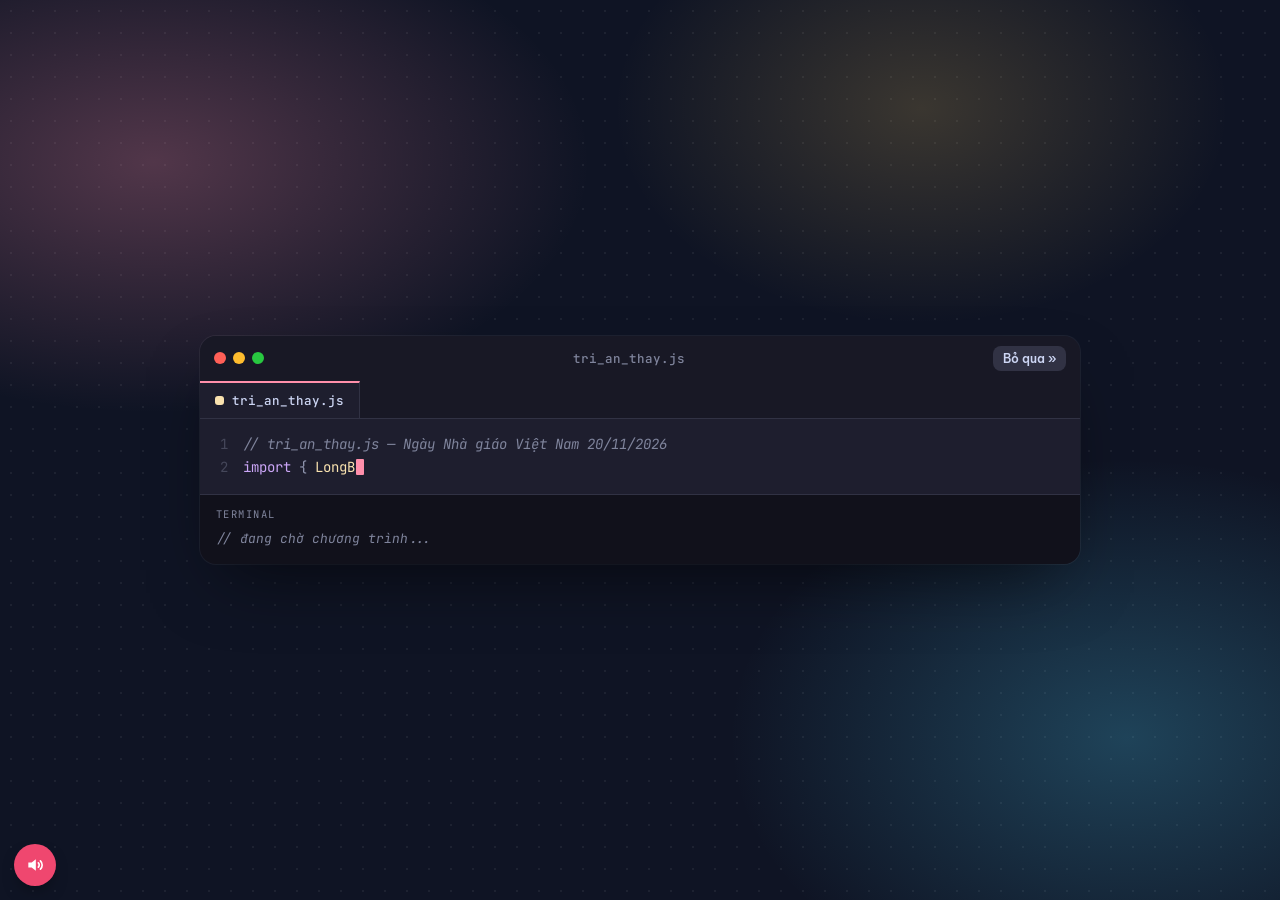
==== index.html @ 9e4a456c "Thêm bảng tổng hợp lời chúc và phần ekip thực hiện; gộp ảnh Đàn con thơ vào Flashmob Co-Authored-By:" ====
<!doctype html>
<html lang="vi">
<head>
  <meta charset="utf-8">
  <meta name="viewport" content="width=device-width, initial-scale=1">
  <title>Thiệp 20/11 · Kính tặng Thầy</title>
  <meta name="description" content="Tấm thiệp bằng code tri ân Thầy nhân Ngày Nhà giáo Việt Nam 20/11.">
  <meta name="theme-color" content="#1d3557">
  <link rel="preconnect" href="https://fonts.googleapis.com">
  <link rel="preconnect" href="https://fonts.gstatic.com" crossorigin>
  <link href="https://fonts.googleapis.com/css2?family=Be+Vietnam+Pro:wght@400;500;600;700;800&family=Dancing+Script:wght@600;700&family=JetBrains+Mono:wght@400;500;700&family=Lora:ital,wght@0,400;0,500;1,400&family=Patrick+Hand&family=Playfair+Display:wght@600;700;800&display=swap" rel="stylesheet">
  <link rel="stylesheet" href="assets/style.css?v=20261118l">
</head>
<body class="page-main intro-on">

  <!-- Khung cảnh trường học (vẽ bằng SVG trong assets/common.js) -->
  <div id="scene" class="scene" aria-hidden="true"></div>

  <!-- ================= MÀN 1: NHỮNG DÒNG CODE ================= -->
  <section id="intro" class="intro" aria-label="Màn mở đầu">
    <div class="editor intro-editor">
      <div class="ed-bar">
        <span class="dots"><i></i><i></i><i></i></span>
        <span class="ed-title" id="edTitle">tri_an_thay.js</span>
        <button class="ed-skip" id="skipBtn" type="button">Bỏ qua »</button>
      </div>
      <div class="ed-tabs"><span class="ed-tab active"><b class="lang-dot" data-lang="js"></b><span id="edTab">tri_an_thay.js</span></span></div>
      <div class="ed-body" id="edBody"><div class="code" id="introCode"></div></div>
      <div class="ed-term">
        <div class="term-head">TERMINAL</div>
        <div id="termOut"></div>
      </div>
    </div>
    <div class="intro-cta" id="introCta" hidden>
      <button class="run-btn" id="runBtn" type="button"><span class="play" aria-hidden="true"></span><span id="runText">moThiep()</span></button>
      <p class="hint" id="introHint"></p>
    </div>
  </section>

  <!-- ================= LỚP GAME (khi bật trong config) ================= -->
  <div id="gameLayer" class="game-layer" hidden>
    <iframe id="gameFrame" title="Game" allow="autoplay; fullscreen"></iframe>
    <button class="game-close" id="gameClose" type="button" aria-label="Đóng game">×</button>
  </div>

  <!-- ================= MÀN 2: THIỆP ================= -->
  <main id="cardStage" class="stage" hidden>
    <header class="topbar">
      <span class="brand">&lt;20.11 /&gt;</span>
      <div class="tb-actions">
        <button class="chip-btn" id="replayBtn" type="button">↺ Xem lại code</button>
        <a class="chip-btn pink" id="writeLink" href="wish.html">✎ Viết thiệp</a>
      </div>
    </header>

    <!-- Bìa thiệp -->
    <div class="book" id="book">
      <div class="paper"></div>
      <div class="cover" id="cover" role="button" tabindex="0" aria-label="Mở thiệp">
        <div class="cv-art" id="cvArt"></div>
        <div class="cv-text">
          <div class="cv-kicker" id="cvKicker" data-edit="cover.kicker"></div>
          <div class="cv-date" id="cvDate" data-edit="cover.bigDate"></div>
          <div class="cv-to" id="cvTo" data-edit="cover.to"></div>
          <div class="cv-name" id="cvName"></div>
          <div class="cv-divider"><i></i><svg viewBox="0 0 24 24" width="18" height="18"><path d="M12 21s-7-4.6-9.3-9C1 8.3 3.3 4.5 7 4.5c2 0 3.6 1.1 5 3 1.4-1.9 3-3 5-3 3.7 0 6 3.8 4.3 7.5C19 16.4 12 21 12 21z" fill="#FF8FAB"/></svg><i></i></div>
          <div class="cv-sub" id="cvSub" data-edit="teacher.subject"></div>
          <button class="open-btn" id="openBtn" type="button"></button>
        </div>
        <span class="cv-tag" id="cvTag" data-edit="cover.tagline"></span>
        <span class="cv-stk s1" id="cvStk1"></span>
        <span class="cv-stk s2" id="cvStk2"></span>
      </div>
    </div>

    <!-- Bên trong thiệp -->
    <article class="inside" id="inside" hidden>
      <span class="in-stk a" id="inStk1"></span>
      <span class="in-stk b" id="inStk2"></span>
      <div class="inside-head">
        <span class="ribbon" id="ribbon" data-edit="card.ribbon"></span>
        <h1 class="inside-title" id="inTitle"></h1>
        <p class="inside-sub" id="inSub" data-edit="card.subtitle"></p>
      </div>

      <div class="inside-grid">
        <div class="letter">
          <span class="tape"></span>
          <p class="greet" id="greet" data-edit="card.greeting"></p>
          <div id="letterBody"></div>
          <p class="closing" id="closing" data-edit="card.closing"></p>
          <p class="sign" id="sign"></p>
        </div>

        <div class="side">
          <div class="editor card-editor">
            <div class="ed-bar">
              <span class="dots"><i></i><i></i><i></i></span>
              <span class="ed-title">loi_chuc_gui_thay/</span>
            </div>
            <div class="ed-tabs" id="wishTabs" role="tablist"></div>
            <div class="ed-body"><div class="code" id="wishCode"></div></div>
            <div class="ed-run">
              <span class="ed-hint">Bấm Run để chạy lời chúc</span>
              <button class="mini-run" id="runWish" type="button">▶ Run</button>
            </div>
            <div class="ed-out" id="wishOut"><span class="t-com">// output sẽ hiện ở đây</span></div>
          </div>

          <div class="status" id="status">
            <div class="status-head"><span class="t-self">thay</span>.<span class="t-fn">status</span>()</div>
            <div id="statusList"></div>
          </div>
        </div>
      </div>

      <!-- Album ảnh kỷ niệm -->
      <section class="album" id="album" hidden>
        <h2 class="album-title" id="albumTitle" data-edit="images.albumTitle"></h2>
        <div class="album-grid" id="albumGrid"></div>
      </section>

      <div class="qr-strip" id="qrStrip">
        <div class="qr-box" id="qrMain"></div>
        <div class="qr-text">
          <h3 id="qrTitle" data-edit="qr.title"></h3>
          <p id="qrCaption" data-edit="qr.caption"></p>
          <a class="btn" id="qrLink" href="wish.html"></a>
          <p class="qr-note" id="qrNote" hidden></p>
        </div>
      </div>
    </article>

    <!-- Bức tường lời chúc -->
    <section class="wall" id="wall" hidden>
      <div class="wall-head">
        <h2 id="wallTitle" data-edit="wishes.wallTitle"></h2>
        <p id="wallSub" data-edit="wishes.wallSubtitle"></p>
        <a class="wall-link" href="tong-hop.html">Xem bảng tổng hợp lời chúc →</a>
      </div>
      <div class="notes" id="notes"></div>
      <p class="wall-empty" id="wallEmpty" hidden>Chưa có lời chúc nào. Lời chúc mọi người gửi từ trang “Viết thiệp” sẽ hiện ở đây.</p>
    </section>

    <!-- Ekip thực hiện -->
    <section class="credits" id="credits" hidden>
      <div class="cr-bar"><span class="dots"><i></i><i></i><i></i></span><span>credits.js</span></div>
      <div class="cr-body">
        <p class="cr-kicker">// những người đứng sau tấm thiệp</p>
        <h2 class="cr-title" id="crTitle" data-edit="credits.title"></h2>
        <div class="cr-list" id="crList"></div>
        <p class="cr-note"><span class="cr-heart" aria-hidden="true">♥</span><span id="crNote" data-edit="credits.note"></span></p>
        <p class="cr-code"><span class="t-kw">export default</span> <span class="t-kw">new</span> <span class="t-cls">TapThe</span>(<span class="t-str">"10A7"</span>); <span class="t-com">// with love</span></p>
      </div>
    </section>

    <footer class="foot" id="foot"></footer>
  </main>

  <!-- Nhạc nền: trình phát được ẩn, chỉ còn nút loa nhỏ -->
  <div class="yt-dock" id="ytDock">
    <div class="yt-ask-head"><span>♪ Chạm video để nghe nhạc</span><button type="button" id="ytAskClose" aria-label="Đóng">×</button></div>
    <div id="ytWrap"><div id="ytBox"></div></div>
  </div>
  <button class="sound-btn" id="soundBtn" type="button" hidden aria-label="Tắt nhạc">
    <svg viewBox="0 0 24 24" width="20" height="20" aria-hidden="true"><path d="M4 9v6h4l5 4V5L8 9H4z" fill="currentColor"/><g class="sb-on" stroke="currentColor" stroke-width="2" fill="none" stroke-linecap="round"><path d="M16 9.5a3.5 3.5 0 0 1 0 5"/><path d="M18.5 7a7 7 0 0 1 0 10"/></g><g class="sb-off" stroke="currentColor" stroke-width="2" stroke-linecap="round"><path d="M16.5 9.5l5 5M21.5 9.5l-5 5"/></g></svg>
  </button>

  <!-- Xem ảnh lớn -->
  <div class="lightbox" id="lightbox" hidden>
    <button class="lb-nav" id="lbPrev" type="button" aria-label="Ảnh trước">‹</button>
    <img id="lightImg" alt=""><p id="lightCap"></p>
    <button class="lb-nav" id="lbNext" type="button" aria-label="Ảnh sau">›</button>
  </div>

  <script src="config.js?v=20261118l"></script>
  <script src="assets/vendor/qrcode.min.js?v=20261118l"></script>
  <script src="assets/common.js?v=20261118l"></script>
  <script src="assets/main.js?v=20261118l"></script>
</body>
</html>
---- assets/style.css ----
/* ==========================================================================
   style.css — giao diện thiệp 20/11
   ========================================================================== */
:root {
  --navy: #1d3557; --navy-2: #14284a; --gold: #e9c46a; --gold-2: #f6dc9b;
  --paper: #fffdf7; --ink: #2b2d42; --ink-2: #5c5f77;
  --pink: #ff8fab; --rose: #ef476f; --yellow: #ffd166; --mint: #06d6a0; --sky: #4cc9f0; --lav: #9b7bff;
  --ed-bg: #1e1e2e; --ed-bg-2: #181825; --ed-line: #313244; --ed-fg: #cdd6f4; --ed-dim: #7f849c;
  --radius: 24px;
  --shadow: 0 24px 60px -22px rgba(29, 53, 87, .5), 0 8px 18px -10px rgba(29, 53, 87, .25);
  --f-body: "Be Vietnam Pro", system-ui, sans-serif;
  --f-serif: "Playfair Display", Georgia, serif;
  --f-script: "Dancing Script", cursive;
  --f-letter: "Lora", Georgia, serif;
  --f-mono: "JetBrains Mono", ui-monospace, Consolas, monospace;
  --f-hand: "Patrick Hand", "Be Vietnam Pro", sans-serif;
}
* { box-sizing: border-box; }
html, body { margin: 0; }
body {
  font-family: var(--f-body); color: var(--ink); min-height: 100vh; overflow-x: hidden;
  background: linear-gradient(180deg, #9ed8ff 0%, #cdeeff 42%, #fff1e0 100%) fixed;
  background-color: #cdeeff;
  -webkit-font-smoothing: antialiased;
}
body.intro-on { overflow: hidden; }
[hidden] { display: none !important; }
button { font-family: inherit; }
a { color: inherit; }

/* ---------------- KHUNG CẢNH TRƯỜNG HỌC ---------------- */
.scene { position: fixed; inset: 0; z-index: 0; pointer-events: none; overflow: hidden; }
.scene svg { display: block; width: 100%; height: auto; }
.sun { position: absolute; top: 5vh; right: 6vw; width: clamp(78px, 10vw, 130px); animation: bob 6s ease-in-out infinite; }
.sun .rays { transform-origin: 70px 70px; animation: spin 40s linear infinite; }
.cloud { position: absolute; left: 0; width: var(--w, 180px); animation: drift var(--d, 90s) linear infinite; animation-delay: var(--delay, 0s); opacity: .96; }
.hills { position: absolute; bottom: 0; left: 0; width: 100% !important; height: 30vh !important; }
.school { position: absolute; bottom: 10.5vh; left: 50%; width: min(560px, 82vw); transform: translateX(-50%); }
.school .flag { transform-origin: 301px 25px; animation: wave 2.6s ease-in-out infinite; }
.tree { position: absolute; width: clamp(70px, 9vw, 124px); }
.tree.t1 { left: 3vw; bottom: 9vh; } .tree.t2 { left: 12vw; bottom: 12vh; width: clamp(56px, 7vw, 96px); }
.tree.t3 { right: 3vw; bottom: 9vh; } .tree.t4 { right: 12vw; bottom: 12.5vh; width: clamp(56px, 7vw, 96px); }
.flw { position: absolute; bottom: 1.5vh; transform-origin: 50% 100%; animation: sway 4s ease-in-out infinite; animation-delay: var(--dl, 0s); }
.stk { position: absolute; width: var(--s, 64px); animation: float var(--d, 7s) ease-in-out infinite; filter: drop-shadow(0 8px 10px rgba(29, 53, 87, .15)); }

@keyframes spin { to { transform: rotate(360deg); } }
@keyframes bob { 50% { transform: translateY(-8px); } }
@keyframes drift { from { transform: translateX(-30vw); } to { transform: translateX(115vw); } }
@keyframes wave { 50% { transform: skewY(-7deg) scaleX(.93); } }
@keyframes sway { 50% { transform: rotate(6deg); } }
@keyframes float { 0%, 100% { transform: translateY(0) rotate(var(--r, 0deg)); } 50% { transform: translateY(-14px) rotate(calc(var(--r, 0deg) + 6deg)); } }
@keyframes blink { 50% { opacity: 0; } }
@keyframes pop { from { opacity: 0; transform: translateY(14px) scale(.9); } }
@keyframes rise { from { opacity: 0; transform: translateY(40px) scale(.98); } }
@keyframes pulse { 0% { box-shadow: 0 0 0 0 rgba(166, 227, 161, .55); } 70% { box-shadow: 0 0 0 22px rgba(166, 227, 161, 0); } 100% { box-shadow: 0 0 0 0 rgba(166, 227, 161, 0); } }
@keyframes shine { to { background-position: 40px 0; } }

/* ---------------- CỬA SỔ CODE (dùng chung) ---------------- */
.editor { background: var(--ed-bg); border-radius: 16px; overflow: hidden; display: flex; flex-direction: column; box-shadow: 0 30px 70px -24px rgba(0, 0, 0, .6), 0 0 0 1px rgba(255, 255, 255, .06); }
.ed-bar { display: flex; align-items: center; gap: 12px; padding: 10px 14px; background: var(--ed-bg-2); color: var(--ed-dim); font: 500 12.5px var(--f-mono); }
.dots { display: flex; gap: 7px; flex: 0 0 auto; }
.dots i { width: 12px; height: 12px; border-radius: 50%; background: #ff5f57; }
.dots i:nth-child(2) { background: #febc2e; } .dots i:nth-child(3) { background: #28c840; }
.ed-title { flex: 1; text-align: center; white-space: nowrap; overflow: hidden; text-overflow: ellipsis; }
.ed-skip { background: #313244; color: var(--ed-fg); border: 0; border-radius: 8px; padding: 5px 10px; font: 600 12px var(--f-body); cursor: pointer; }
.ed-skip:hover { background: #45475a; }
.ed-tabs { display: flex; background: var(--ed-bg-2); border-bottom: 1px solid var(--ed-line); overflow-x: auto; scrollbar-width: none; }
.ed-tabs::-webkit-scrollbar { display: none; }
.ed-tab { display: inline-flex; align-items: center; gap: 8px; padding: 9px 15px; font: 500 12.5px var(--f-mono); color: var(--ed-dim); background: transparent; border: 0; border-right: 1px solid var(--ed-line); border-top: 2px solid transparent; white-space: nowrap; cursor: pointer; }
.ed-tab:hover { color: var(--ed-fg); }
.ed-tab.active { background: var(--ed-bg); color: var(--ed-fg); border-top-color: var(--pink); }
.lang-dot { width: 9px; height: 9px; border-radius: 3px; background: #f9e2af; flex: 0 0 auto; }
.lang-dot[data-lang="py"] { background: #89b4fa; } .lang-dot[data-lang="html"] { background: #fab387; }
.lang-dot[data-lang="sql"] { background: #94e2d5; } .lang-dot[data-lang="bash"] { background: #a6e3a1; }
.lang-dot[data-lang="cpp"] { background: #cba6f7; }
.ed-body { flex: 1; overflow: auto; padding: 14px 0; min-height: 0; }
.code { font: 400 14px/1.7 var(--f-mono); color: var(--ed-fg); }
.ln { display: flex; }
.ln .no { flex: 0 0 3.1em; text-align: right; padding-right: 1.1em; color: #45475a; user-select: none; }
.ln .lc { flex: 1; min-width: 0; white-space: pre-wrap; overflow-wrap: anywhere; padding-right: 16px; min-height: 1.7em; }
.caret { display: inline-block; width: .55em; height: 1.15em; background: var(--pink); vertical-align: -.2em; margin-left: 1px; border-radius: 1px; animation: blink 1s steps(1) infinite; }
.t-kw { color: #cba6f7; } .t-str { color: #a6e3a1; } .t-com { color: var(--ed-dim); font-style: italic; }
.t-num { color: #fab387; } .t-fn { color: #89b4fa; } .t-cls { color: #f9e2af; } .t-prop { color: #94e2d5; }
.t-tag { color: #f38ba8; } .t-attr { color: #f9e2af; } .t-op { color: #89dceb; } .t-pun { color: #9399b2; }
.t-self { color: #f38ba8; font-style: italic; } .t-prompt { color: #a6e3a1; font-weight: 700; }
.t-ok { color: #a6e3a1; font-weight: 700; } .t-dim { color: var(--ed-dim); }

/* ---------------- MÀN 1: INTRO ---------------- */
.intro {
  position: fixed; inset: 0; z-index: 50; display: flex; flex-direction: column; align-items: center; justify-content: center;
  gap: 22px; padding: 24px 16px;
  background:
    radial-gradient(55% 45% at 12% 18%, rgba(255, 143, 171, .28), transparent 62%),
    radial-gradient(50% 50% at 88% 82%, rgba(76, 201, 240, .26), transparent 62%),
    radial-gradient(40% 40% at 72% 12%, rgba(255, 209, 102, .18), transparent 60%),
    radial-gradient(rgba(255, 255, 255, .06) 1px, transparent 1.4px) 0 0 / 22px 22px,
    #0f1424;
  transition: opacity .75s ease, transform .75s ease;
}
.intro.leave { opacity: 0; transform: scale(1.05); pointer-events: none; }
.intro-editor { width: min(880px, 100%); max-height: calc(100vh - 170px); max-height: calc(100dvh - 170px); }
.ed-term { border-top: 1px solid var(--ed-line); background: #11111b; padding: 10px 16px 14px; font: 13px/1.75 var(--f-mono); color: #bac2de; flex: 0 0 auto; max-height: 34%; overflow: auto; }
.term-head { font-size: 10.5px; letter-spacing: .14em; color: var(--ed-dim); margin-bottom: 4px; }
.tl { overflow-wrap: anywhere; }
.tbar { display: inline-block; width: min(170px, 26vw); height: 9px; border-radius: 9px; background: #313244; vertical-align: middle; margin: 0 8px; overflow: hidden; }
.tbar i { display: block; height: 100%; width: 0; border-radius: inherit; background: linear-gradient(90deg, var(--pink), var(--yellow), var(--mint)); }
.tpct { color: var(--yellow); font-weight: 700; }
.intro-cta { text-align: center; animation: pop .5s cubic-bezier(.2, 1.4, .4, 1); }
.run-btn {
  display: inline-flex; align-items: center; gap: 14px; cursor: pointer; border: 0; border-radius: 999px;
  padding: 16px 32px 16px 22px; font: 700 clamp(16px, 2.4vw, 19px) var(--f-mono); color: #11111b;
  background: linear-gradient(135deg, #a6e3a1, #94e2d5); animation: pulse 1.9s infinite; transition: transform .15s;
}
.run-btn:hover { transform: translateY(-2px) scale(1.02); }
.run-btn:focus-visible { outline: 3px solid var(--yellow); outline-offset: 4px; }
.play { width: 30px; height: 30px; border-radius: 50%; background: #11111b; position: relative; flex: 0 0 auto; }
.play::after { content: ""; position: absolute; left: 11px; top: 8px; border-left: 11px solid #a6e3a1; border-top: 7px solid transparent; border-bottom: 7px solid transparent; }
.hint { color: #a6adc8; font-size: 14px; margin: 12px 0 0; }

/* ---------------- GAME ---------------- */
.game-layer { position: fixed; inset: 0; z-index: 80; background: #0f1424; }
.game-layer iframe { width: 100%; height: 100%; border: 0; display: block; }
.game-close { position: absolute; top: 12px; right: 12px; width: 40px; height: 40px; border-radius: 50%; border: 0; background: rgba(255, 255, 255, .9); font-size: 24px; cursor: pointer; }

/* ---------------- MÀN 2: SÂN KHẤU THIỆP ---------------- */
.stage { position: relative; z-index: 1; min-height: 100vh; padding: 18px 16px 90px; display: flex; flex-direction: column; align-items: center; gap: 30px; }
.topbar { width: min(1100px, 100%); display: flex; justify-content: space-between; align-items: center; gap: 10px; flex-wrap: wrap; }
.brand { font: 700 13px var(--f-mono); color: var(--navy); background: rgba(255, 255, 255, .8); padding: 9px 15px; border-radius: 999px; box-shadow: 0 6px 16px -10px rgba(29, 53, 87, .5); }
.tb-actions { display: flex; gap: 8px; flex-wrap: wrap; }
.chip-btn { display: inline-flex; align-items: center; gap: 6px; font: 600 13px var(--f-body); color: var(--navy); background: rgba(255, 255, 255, .88); border: 0; padding: 9px 15px; border-radius: 999px; cursor: pointer; text-decoration: none; box-shadow: 0 6px 16px -10px rgba(29, 53, 87, .5); transition: transform .15s; }
.chip-btn:hover { transform: translateY(-2px); }
.chip-btn.pink { background: var(--rose); color: #fff; }
.chip-btn.on { background: var(--mint); color: #fff; }

/* Bìa thiệp */
.book {
  position: relative; width: min(800px, 100%); height: clamp(470px, 66vh, 560px); margin-top: 1vh;
  perspective: 2400px; opacity: 0; transform: translateY(30px) scale(.96);
  transition: opacity .8s ease, transform .9s cubic-bezier(.2, 1.25, .4, 1);
}
.book.show { opacity: 1; transform: none; }
.paper {
  position: absolute; inset: 0; border-radius: var(--radius); box-shadow: var(--shadow);
  background: repeating-linear-gradient(transparent 0 31px, #dbe9f7 31px 32px), var(--paper);
}
.cover {
  position: absolute; inset: 0; border-radius: var(--radius); cursor: pointer; color: #fff;
  display: grid; grid-template-columns: .95fr 1.15fr; align-items: center; gap: 10px; padding: 34px 40px;
  transform-origin: left center; backface-visibility: hidden; -webkit-backface-visibility: hidden;
  transition: transform 1.25s cubic-bezier(.62, .04, .3, 1);
  background:
    radial-gradient(rgba(255, 255, 255, .07) 1px, transparent 1.5px) 0 0 / 18px 18px,
    radial-gradient(110% 80% at 85% 0%, #2f5a92 0%, transparent 55%),
    radial-gradient(80% 70% at 0% 100%, #2b2f6b 0%, transparent 60%),
    var(--navy);
  box-shadow: var(--shadow), inset 0 0 0 1px rgba(255, 255, 255, .06);
}
.cover::before, .cover::after { content: ""; position: absolute; pointer-events: none; border-radius: 16px; }
.cover::before { inset: 14px; border: 2px solid rgba(233, 196, 106, .85); }
.cover::after { inset: 21px; border: 1px solid rgba(233, 196, 106, .38); border-radius: 12px; }
.book.opening .cover { transform: rotateY(-178deg); }
.cover:focus-visible { outline: 3px solid var(--yellow); outline-offset: 4px; }
.cv-art { display: grid; place-items: center; position: relative; z-index: 1; }
.cv-art svg { width: 100%; max-width: 270px; height: auto; filter: drop-shadow(0 16px 22px rgba(0, 0, 0, .3)); animation: bob 5s ease-in-out infinite; }
.cv-text { text-align: center; position: relative; z-index: 1; }
.cv-kicker { font: 700 12px var(--f-body); letter-spacing: .26em; text-transform: uppercase; color: var(--gold-2); }
.cv-date {
  font: 800 clamp(70px, 11vw, 116px)/1 var(--f-serif); margin: 6px 0 2px; letter-spacing: -.02em;
  background: linear-gradient(180deg, #fff6d5 0%, #f2cf75 50%, #c9973a 100%); -webkit-background-clip: text; background-clip: text; color: transparent;
  filter: drop-shadow(0 4px 10px rgba(0, 0, 0, .25));
}
.cv-to { font: 700 clamp(26px, 3.4vw, 34px) var(--f-script); color: var(--pink); }
.cv-name { font: 700 clamp(24px, 3vw, 31px)/1.2 var(--f-serif); color: #fff; margin-top: 2px; white-space: nowrap; }
.cv-name span { color: var(--gold-2); }
.cv-divider { display: flex; align-items: center; justify-content: center; gap: 10px; margin: 14px 0 8px; }
.cv-divider i { width: 56px; height: 1.5px; background: linear-gradient(90deg, transparent, var(--gold)); }
.cv-divider i:last-child { transform: scaleX(-1); }
.cv-sub { font: 500 14px var(--f-body); color: #c9d6ea; letter-spacing: .04em; }
.open-btn {
  margin-top: 20px; border: 0; cursor: pointer; padding: 13px 28px; border-radius: 999px;
  font: 700 15px var(--f-body); color: var(--navy);
  background: linear-gradient(135deg, #fff1c1, var(--gold)); box-shadow: 0 10px 24px -10px rgba(233, 196, 106, .9);
  transition: transform .15s;
}
.open-btn:hover { transform: translateY(-2px) scale(1.03); }
.cv-tag { position: absolute; left: 50%; bottom: 30px; transform: translateX(-50%); font: 500 11.5px var(--f-mono); color: rgba(246, 220, 155, .7); white-space: nowrap; z-index: 1; }
.cv-stk { position: absolute; z-index: 2; pointer-events: none; filter: drop-shadow(0 8px 10px rgba(0, 0, 0, .25)); }
.cv-stk.s1 { width: 70px; top: -26px; right: -18px; animation: float 6s ease-in-out infinite; --r: 12deg; }
.cv-stk.s2 { width: 34px; bottom: -40px; left: 26px; animation: float 7s ease-in-out infinite; --r: -30deg; }
.cv-stk svg, .in-stk svg { width: 100%; height: auto; display: block; }

/* Bên trong thiệp */
.inside {
  position: relative; width: min(1100px, 100%); background: var(--paper); border-radius: 30px; box-shadow: var(--shadow);
  padding: clamp(22px, 4vw, 46px); scroll-margin-top: 16px;
}
.inside::before { content: ""; position: absolute; inset: 10px; border: 2px dashed #ffd6e0; border-radius: 22px; pointer-events: none; }
.inside.rise { animation: rise .9s cubic-bezier(.2, 1, .3, 1); }
.in-stk { position: absolute; z-index: 2; pointer-events: none; filter: drop-shadow(0 8px 10px rgba(29, 53, 87, .2)); }
.in-stk.a { width: 64px; top: -28px; left: -14px; animation: float 6s ease-in-out infinite; --r: -12deg; }
.in-stk.b { width: 96px; top: -36px; right: -12px; animation: float 8s ease-in-out infinite; --r: 6deg; }
.inside-head { text-align: center; margin-bottom: 28px; position: relative; }
.ribbon { display: inline-block; background: var(--rose); color: #fff; font: 700 12px var(--f-body); letter-spacing: .18em; text-transform: uppercase; padding: 8px 18px; border-radius: 999px; box-shadow: 0 8px 16px -8px rgba(239, 71, 111, .8); }
.inside-title { font: 700 clamp(28px, 4.4vw, 46px)/1.18 var(--f-serif); color: var(--navy); margin: 16px 0 6px; }
.inside-title .script { font-family: var(--f-script); color: var(--rose); font-size: 1.12em; }
.inside-sub { margin: 0; color: var(--ink-2); font: 500 15px var(--f-body); }
.inside-grid { display: grid; grid-template-columns: minmax(0, 1.2fr) minmax(0, 1fr); gap: 30px; align-items: start; position: relative; }

.letter {
  position: relative; background: #fff; border-radius: 16px; padding: 30px 26px 26px 58px;
  background-image: repeating-linear-gradient(transparent 0 31px, #dbe9f7 31px 32px); background-position: 0 30px;
  box-shadow: 0 12px 30px -16px rgba(29, 53, 87, .35); font: 400 16.5px/32px var(--f-letter); color: #2f3450;
}
.letter::before { content: ""; position: absolute; left: 42px; top: 0; bottom: 0; width: 2px; background: #ffc2d1; }
.tape { position: absolute; top: -13px; left: 50%; width: 120px; height: 26px; background: rgba(255, 143, 171, .55); transform: translateX(-50%) rotate(-3deg); border-radius: 3px; }
.greet { font: 700 25px/32px var(--f-script); color: var(--navy); margin: 0 0 4px; }
.letter p { margin: 0; }
#letterBody p { text-indent: 1.6em; }
.closing { margin-top: 32px !important; text-align: right; font-style: italic; }
.sign { text-align: right; font: 700 30px/40px var(--f-script); color: var(--rose); }

.card-editor .ed-body { max-height: 380px; }
.card-editor .code { font-size: 13px; }
.ed-run { display: flex; justify-content: space-between; align-items: center; gap: 10px; padding: 8px 12px 8px 16px; background: var(--ed-bg-2); border-top: 1px solid var(--ed-line); }
.ed-hint { font: 500 12px var(--f-mono); color: var(--ed-dim); }
.mini-run { border: 0; cursor: pointer; padding: 7px 14px; border-radius: 8px; font: 700 12.5px var(--f-mono); color: #11111b; background: #a6e3a1; transition: transform .15s; }
.mini-run:hover { transform: translateY(-1px); }
.ed-out { background: #11111b; padding: 10px 16px 12px; font: 12.5px/1.7 var(--f-mono); color: #a6e3a1; min-height: 64px; }
.out-line { animation: pop .35s ease; }

.status { margin-top: 18px; background: #fff; border-radius: 16px; padding: 16px 18px; box-shadow: 0 12px 30px -16px rgba(29, 53, 87, .35); }
.status-head { font: 600 14px var(--f-mono); color: var(--ink-2); margin-bottom: 10px; }
.status-head .t-self { color: var(--rose); } .status-head .t-fn { color: #3b82f6; }
.st { display: grid; grid-template-columns: 112px 1fr 46px; gap: 10px; align-items: center; font-size: 14px; padding: 5px 0; }
.st-l { font-weight: 600; color: var(--navy); }
.st-bar { height: 12px; background: #eef2f7; border-radius: 99px; overflow: hidden; }
.st-bar i {
  display: block; height: 100%; width: 0; border-radius: inherit; background-color: var(--c);
  background-image: linear-gradient(45deg, rgba(255, 255, 255, .3) 25%, transparent 25% 50%, rgba(255, 255, 255, .3) 50% 75%, transparent 75%);
  background-size: 20px 20px; animation: shine 1s linear infinite; transition: width 1.6s cubic-bezier(.2, 1, .3, 1);
}
.status.go .st-bar i { width: var(--w); }
.st-v { font: 800 15px var(--f-mono); text-align: right; }

.qr-strip {
  margin-top: 32px; display: flex; gap: 26px; align-items: center; position: relative;
  background: linear-gradient(135deg, #fff0f5, #eef8ff); border: 2px dashed #ffc2d1; border-radius: 22px; padding: 22px;
}
.qr-box { flex: 0 0 auto; background: #fff; padding: 10px; border-radius: 16px; box-shadow: 0 10px 22px -12px rgba(29, 53, 87, .4); }
.qr-box img, .qr-box canvas { display: block; width: 168px; height: 168px; }
.qr-fallback { width: 168px; padding: 20px 8px; font-size: 12.5px; text-align: center; color: var(--ink-2); }
.qr-text h3 { margin: 0 0 6px; font: 700 24px var(--f-serif); color: var(--navy); }
.qr-text p { margin: 0 0 14px; color: var(--ink-2); line-height: 1.55; }
.qr-note { font-size: 12.5px; margin: 12px 0 0 !important; color: #a1531c !important; }

.btn {
  display: inline-flex; align-items: center; justify-content: center; gap: 8px; cursor: pointer; text-decoration: none;
  font: 700 15px var(--f-body); padding: 12px 22px; border-radius: 999px; border: 0; color: #fff; background: var(--rose);
  box-shadow: 0 10px 20px -10px rgba(239, 71, 111, .8); transition: transform .15s, box-shadow .15s;
}
.btn:hover { transform: translateY(-2px); }
.btn:disabled { opacity: .6; cursor: progress; transform: none; }
.btn.navy { background: var(--navy); box-shadow: 0 10px 20px -10px rgba(29, 53, 87, .8); }
.btn.ghost { background: #fff; color: var(--navy); box-shadow: inset 0 0 0 2px #d7e3f4; }
.btn.mint { background: #0bbf8f; box-shadow: 0 10px 20px -10px rgba(6, 214, 160, .9); }

/* Bức tường lời chúc */
.wall { width: min(1100px, 100%); background: rgba(255, 255, 255, .7); border-radius: 30px; padding: clamp(20px, 4vw, 38px); box-shadow: var(--shadow); backdrop-filter: blur(6px); }
.wall-head { text-align: center; margin-bottom: 22px; }
.wall-head h2 { margin: 0; font: 700 clamp(26px, 3.6vw, 36px) var(--f-serif); color: var(--navy); }
.wall-head p { margin: 6px 0 0; color: var(--ink-2); }
.notes { display: grid; grid-template-columns: repeat(auto-fit, minmax(230px, 300px)); justify-content: center; gap: 22px; }
.note { position: relative; margin: 0; background: var(--b); border-top: 7px solid var(--a); border-radius: 14px; padding: 22px 18px 16px; transform: rotate(var(--rot)); box-shadow: 0 12px 24px -14px rgba(29, 53, 87, .45); transition: transform .2s; }
.note:hover { transform: rotate(0) translateY(-3px); }
.note-pin { position: absolute; top: -14px; left: 50%; width: 18px; height: 18px; margin-left: -9px; border-radius: 50%; background: var(--a); box-shadow: inset -3px -3px 0 rgba(0, 0, 0, .15); }
.note blockquote { margin: 0 0 12px; font: 21px/1.4 var(--f-hand); color: var(--ink); overflow-wrap: anywhere; }
.note figcaption { font-size: 13.5px; color: var(--ink); display: flex; gap: 6px; align-items: center; flex-wrap: wrap; }
.note-lang { margin-left: auto; font: 600 11px var(--f-mono); background: #fff; color: var(--ink); padding: 3px 8px; border-radius: 6px; }

.foot { font: 500 13px var(--f-mono); color: var(--navy); background: rgba(255, 255, 255, .8); padding: 9px 16px; border-radius: 999px; text-align: center; }
.foot .t-com { color: #7f849c; font-style: normal; }

.confetti { position: fixed; inset: 0; width: 100vw; height: 100vh; pointer-events: none; z-index: 100; }
.toast {
  position: fixed; left: 50%; bottom: 24px; z-index: 120; transform: translate(-50%, 30px); opacity: 0; pointer-events: none;
  background: var(--navy); color: #fff; padding: 12px 20px; border-radius: 14px; font-weight: 600; font-size: 14.5px;
  box-shadow: 0 16px 30px -12px rgba(0, 0, 0, .5); transition: .3s; max-width: calc(100vw - 32px); text-align: center;
}
.toast.show { opacity: 1; transform: translate(-50%, 0); }

/* ---------------- TRANG THIỆP SÁNG TẠO ---------------- */
.wish-wrap { position: relative; z-index: 1; width: min(1160px, 100%); margin: 0 auto; padding: 20px 16px 90px; }
.wish-top { display: flex; justify-content: space-between; align-items: center; gap: 10px; flex-wrap: wrap; margin-bottom: 8px; }
.wish-head { text-align: center; margin: 14px auto 28px; max-width: 720px; }
.wish-head h1 { font: 700 clamp(30px, 4.6vw, 48px)/1.15 var(--f-serif); color: var(--navy); margin: 14px 0 10px; }
.wish-head h1 .script { display: block; font-family: var(--f-script); color: var(--rose); font-size: 1.1em; }
.wish-head p { margin: 0 auto; color: var(--ink-2); line-height: 1.6; font-size: 15.5px; background: rgba(255, 255, 255, .65); padding: 10px 16px; border-radius: 14px; }
.wish-grid { display: grid; grid-template-columns: minmax(0, 1fr) minmax(0, 1.08fr); gap: 26px; align-items: start; }
.panel { background: rgba(255, 255, 255, .95); border-radius: 26px; padding: clamp(18px, 3vw, 28px); box-shadow: var(--shadow); }
.panel-title { display: flex; align-items: center; gap: 10px; font: 700 18px var(--f-body); color: var(--navy); margin: 0 0 18px; }
.panel-title .num { width: 28px; height: 28px; border-radius: 9px; display: grid; place-items: center; background: var(--rose); color: #fff; font: 700 14px var(--f-mono); }
.field { margin-bottom: 18px; }
.field > label, .field > .label { display: flex; justify-content: space-between; align-items: baseline; gap: 8px; font-weight: 700; font-size: 14px; color: var(--navy); margin-bottom: 8px; }
.field small { font-weight: 500; color: var(--ink-2); font-size: 12.5px; }
.row2 { display: grid; grid-template-columns: 1.4fr 1fr; gap: 12px; }
input[type="text"], textarea {
  width: 100%; font: 16px var(--f-body); padding: 12px 14px; border: 2px solid #e3eaf3; border-radius: 14px; background: #fff; color: var(--ink);
  outline: none; transition: border-color .2s, box-shadow .2s;
}
input[type="text"]:focus, textarea:focus { border-color: var(--pink); box-shadow: 0 0 0 4px rgba(255, 143, 171, .2); }
textarea { min-height: 140px; resize: vertical; line-height: 1.55; }
.link-btn { border: 0; background: none; padding: 0; color: var(--rose); font: 700 13px var(--f-body); cursor: pointer; text-decoration: underline; text-underline-offset: 3px; }
.chips { display: flex; flex-wrap: wrap; gap: 8px; }
.chip { display: inline-flex; align-items: center; gap: 7px; font: 600 13.5px var(--f-body); padding: 8px 14px; border-radius: 999px; border: 2px solid #e3eaf3; background: #fff; cursor: pointer; color: var(--ink-2); transition: .15s; }
.chip:hover { border-color: #ffc2d1; }
.chip[aria-pressed="true"] { border-color: var(--rose); color: var(--rose); background: #fff0f4; }
.chip.mono { font-family: var(--f-mono); font-size: 13px; }
.swatch { width: 42px; height: 42px; border-radius: 50%; border: 3px solid #fff; box-shadow: 0 0 0 2px #e3eaf3; cursor: pointer; background: linear-gradient(135deg, var(--a), var(--a2)); transition: .15s; padding: 0; }
.swatch[aria-pressed="true"] { box-shadow: 0 0 0 3px var(--a); transform: scale(1.08); }
.stk-chip { width: 56px; height: 56px; padding: 7px; border-radius: 16px; border: 2px solid #e3eaf3; background: #fff; cursor: pointer; transition: .15s; }
.stk-chip svg { width: 100%; height: 100%; display: block; }
.stk-chip[aria-pressed="true"] { border-color: var(--rose); background: #fff0f4; transform: translateY(-2px); }
.preview-col { position: sticky; top: 16px; }
.preview-label { font: 600 12.5px var(--f-mono); color: var(--navy); background: rgba(255, 255, 255, .8); display: inline-block; padding: 6px 12px; border-radius: 999px; margin-bottom: 12px; }
.actions { display: flex; flex-wrap: wrap; gap: 10px; margin-top: 18px; }
.actions .btn { flex: 1 1 auto; }
.send-note { font-size: 12.5px; color: var(--ink-2); margin: 10px 2px 0; line-height: 1.5; }

/* Thiệp nhỏ (mini card) */
.mini-card { --a: #FF8FAB; --a2: #FFB3C6; --b: #FFF0F4; --ink: #8A2846; position: relative; background: var(--b); border-radius: 26px; overflow: hidden; box-shadow: var(--shadow); }
.mc-head { position: relative; display: flex; gap: 16px; align-items: center; padding: 24px 92px 30px 22px; color: #fff; background: linear-gradient(135deg, var(--a), var(--a2)); }
.mc-head::after { content: ""; position: absolute; left: 0; right: 0; bottom: -1px; height: 14px; background: radial-gradient(circle at 10px 14px, var(--b) 9px, transparent 10px) 0 0 / 20px 14px repeat-x; }
.mc-sticker { flex: 0 0 76px; height: 76px; background: #fff; border-radius: 22px; display: grid; place-items: center; padding: 9px; box-shadow: 0 10px 18px -10px rgba(0, 0, 0, .35); transform: rotate(-6deg); }
.mc-sticker svg { width: 100%; height: 100%; display: block; }
.mc-kicker { font: 700 11px var(--f-body); letter-spacing: .14em; text-transform: uppercase; opacity: .95; }
.mc-to { font: 600 17px/1.3 var(--f-serif); margin-top: 4px; }
.mc-to b { display: block; font-size: 25px; font-weight: 700; }
.mc-stamp { position: absolute; right: 18px; top: 18px; width: 64px; height: 64px; border: 2px dashed rgba(255, 255, 255, .9); border-radius: 50%; display: grid; place-items: center; font: 800 15px var(--f-serif); color: #fff; transform: rotate(12deg); }
.mc-body { padding: 22px 22px 24px; }
.mc-msg { font: 23px/1.45 var(--f-hand); color: var(--ink); white-space: pre-wrap; overflow-wrap: anywhere; margin-bottom: 16px; }
.mc-msg.empty { opacity: .5; }
.mc-code { border-radius: 14px; box-shadow: 0 14px 30px -18px rgba(0, 0, 0, .55); }
.mc-code .ed-bar { padding: 8px 12px; font-size: 12px; }
.mc-code .dots i { width: 10px; height: 10px; }
.mc-code .ed-body { padding: 12px 0; max-height: none; }
.mc-code .code { font-size: 12.5px; }
.mc-sign { font: 700 28px/1.2 var(--f-script); color: var(--ink); text-align: right; margin-top: 16px; overflow-wrap: anywhere; }
.mc-sign small { display: block; font: 500 13px var(--f-body); opacity: .75; }
.mc-foot { display: flex; justify-content: space-between; gap: 10px; margin-top: 14px; padding-top: 12px; border-top: 2px dashed rgba(0, 0, 0, .08); font: 500 11.5px var(--f-mono); color: var(--ink); opacity: .7; }
.view-mode { max-width: 640px; margin: 0 auto; }
.view-mode .mini-card { animation: rise .9s cubic-bezier(.2, 1, .3, 1); }

.modal { position: fixed; inset: 0; z-index: 110; background: rgba(15, 20, 36, .55); display: grid; place-items: center; padding: 16px; backdrop-filter: blur(3px); }
.modal-box { background: #fff; border-radius: 26px; padding: 26px 22px; width: min(420px, 100%); text-align: center; box-shadow: var(--shadow); animation: pop .35s cubic-bezier(.2, 1.3, .4, 1); max-height: calc(100vh - 32px); overflow: auto; }
.modal-box h3 { margin: 0 0 6px; font: 700 23px var(--f-serif); color: var(--navy); }
.modal-box p { margin: 0 0 16px; color: var(--ink-2); font-size: 14px; line-height: 1.5; }
.modal-box .qr-box { display: inline-block; margin-bottom: 16px; }
.modal-box .qr-box img, .modal-box .qr-box canvas { width: 220px; height: 220px; }
.copy-row { display: flex; gap: 8px; margin-bottom: 12px; }
.copy-row input { flex: 1; min-width: 0; font: 13px var(--f-mono) !important; padding: 10px 12px !important; }

/* ---------------- RESPONSIVE ---------------- */
@media (max-width: 900px) {
  .inside-grid, .wish-grid { grid-template-columns: minmax(0, 1fr); }
  .preview-col { position: static; }
}
@media (max-width: 680px) {
  .code { font-size: 12px; }
  .ln .no { flex-basis: 2.6em; padding-right: .8em; }
  .ed-term { font-size: 12px; }
  .hide-sm { display: none; }
  .stk { width: calc(var(--s) * .7); opacity: .9; }
  .book { height: 600px; }
  .cover { grid-template-columns: 1fr; grid-template-rows: auto 1fr; padding: 34px 22px 46px; gap: 0; align-content: center; }
  .cv-art svg { max-width: 140px; }
  .cv-date { font-size: 72px; }
  .cv-name { white-space: normal; text-wrap: balance; }
  .notes { grid-template-columns: minmax(0, 1fr); }
  .cv-tag { bottom: 26px; }
  .cv-stk.s1 { width: 56px; right: -8px; }
  .letter { padding: 28px 18px 22px 40px; font-size: 15.5px; }
  .letter::before { left: 28px; }
  .st { grid-template-columns: 96px 1fr 42px; font-size: 13px; }
  .qr-strip { flex-direction: column; text-align: center; }
  .in-stk.b { width: 72px; right: -6px; }
  .in-stk.a { width: 50px; left: -6px; }
  .row2 { grid-template-columns: 1fr; }
  .mc-head { padding: 20px 20px 28px; }
  .mc-stamp { width: 52px; height: 52px; font-size: 12px; right: 12px; top: 12px; }
  .mc-sticker { flex-basis: 60px; height: 60px; border-radius: 18px; }
  .mc-to b { font-size: 21px; }
  .mc-head { padding-right: 64px; }
}
.caret.small { width: .5em; height: 1em; vertical-align: -.15em; }

/* ==========================================================================
   BỔ SUNG: mưa code, nhạc, album, xoá lời chúc, chế độ chỉnh sửa
   ========================================================================== */
.code-rain { position: fixed; inset: 0; width: 100vw; height: 100vh; z-index: 90; pointer-events: none; }

/* Ảnh bìa (thay bó hoa) */
.cv-photo { position: relative; margin: 0; background: #fff; padding: 10px 10px 34px; border-radius: 6px; transform: rotate(-4deg); box-shadow: 0 18px 30px -12px rgba(0, 0, 0, .45); width: min(250px, 100%); }
.cv-photo img { display: block; width: 100%; aspect-ratio: 4 / 5; object-fit: cover; border-radius: 3px; }
.cv-tape { position: absolute; top: -12px; left: 50%; width: 90px; height: 24px; transform: translateX(-50%) rotate(3deg); background: rgba(255, 209, 102, .75); border-radius: 3px; }

/* Album kỷ niệm */
.album { margin-top: 34px; }
.album-title { text-align: center; font: 700 clamp(24px, 3.2vw, 32px) var(--f-script); color: var(--rose); margin: 0 0 18px; }
.album-grid { display: flex; flex-wrap: wrap; justify-content: center; align-items: flex-start; gap: 30px 26px; }
.album-grid > * { flex: 0 1 440px; min-width: 0; }
.album-grid > .pol.portrait { flex-basis: 212px; }
.pol.portrait .pol-img img { max-height: 420px; }
@media (max-width: 680px) { .album-grid { gap: 22px 14px; } .album-grid > .pol.portrait { flex-basis: calc(50% - 7px); } .pol.portrait figcaption { font-size: 17px; } }
.pol { position: relative; margin: 0; background: #fff; padding: 10px 10px 12px; border-radius: 6px; transform: rotate(var(--rot)); box-shadow: 0 14px 26px -14px rgba(29, 53, 87, .5); transition: transform .2s; }
.pol:hover { transform: rotate(0) translateY(-4px); }
.pol-img { display: block; width: 100%; padding: 0; border: 0; background: none; cursor: zoom-in; }
.pol-img img { display: block; width: 100%; height: auto; max-height: 420px; object-fit: cover; border-radius: 3px; background: #f3f6fb; }
.pol figcaption { font: 20px/1.3 var(--f-hand); color: var(--ink); text-align: center; margin-top: 8px; min-height: 1.3em; overflow-wrap: anywhere; }
.pol-del, .note-del {
  position: absolute; top: -10px; right: -10px; width: 30px; height: 30px; border-radius: 50%; border: 2px solid #fff; cursor: pointer;
  background: var(--rose); color: #fff; font: 700 18px/1 var(--f-body); box-shadow: 0 6px 12px -6px rgba(0, 0, 0, .5); z-index: 2;
}
.pol-del:hover, .note-del:hover { transform: scale(1.1); }
.pol-add { display: grid; place-items: center; align-content: center; gap: 4px; min-height: 230px; border: 3px dashed #ffc2d1; border-radius: 10px; background: #fff7f9; color: var(--rose); font: 700 15px var(--f-body); cursor: pointer; }
.pol-add b { font-size: 40px; line-height: 1; }
.lightbox { position: fixed; inset: 0; z-index: 120; background: rgba(15, 20, 36, .88); display: grid; place-items: center; align-content: center; gap: 12px; padding: 24px 16px; cursor: zoom-out; }
.lightbox img { max-width: min(900px, 100%); max-height: 78vh; border-radius: 10px; box-shadow: 0 30px 60px -20px rgba(0, 0, 0, .7); }
.lightbox p { color: #fff; font: 24px var(--f-hand); margin: 0; text-align: center; }

/* Xoá lời chúc */
.note.removing { opacity: 0; transform: scale(.8) rotate(-8deg); transition: .35s; }
.wall-empty { text-align: center; color: var(--ink-2); margin: 0; padding: 18px; border: 2px dashed #d7e3f4; border-radius: 16px; }

/* Trình phát nhạc */
.player {
  position: fixed; left: max(16px, env(safe-area-inset-left, 0px)); bottom: calc(16px + env(safe-area-inset-bottom, 0px)); z-index: 60;
  display: flex; align-items: center; gap: 12px; padding: 10px 12px 10px 10px; max-width: calc(100vw - 32px);
  background: rgba(255, 255, 255, .94); border-radius: 20px; box-shadow: 0 16px 34px -14px rgba(29, 53, 87, .55); backdrop-filter: blur(6px);
}
.pl-disc { flex: 0 0 auto; width: 46px; height: 46px; border-radius: 50%; background: radial-gradient(circle, var(--rose) 0 7px, #fff 7px 9px, #2b2d42 9px 100%); position: relative; }
.pl-disc span { position: absolute; inset: 6px; border-radius: 50%; border: 1px solid rgba(255, 255, 255, .15); }
.player.playing .pl-disc { animation: spin 3.5s linear infinite; }
.pl-video { flex: 0 0 auto; width: 200px; height: 113px; border-radius: 12px; overflow: hidden; background: #000; }
.pl-video iframe, .pl-video > div { width: 200px !important; height: 113px !important; display: block; }
.pl-video:not([hidden]) ~ .pl-info { max-width: 130px; }
.player:has(.pl-video:not([hidden])) .pl-disc { display: none; }
.pl-info { display: flex; flex-direction: column; min-width: 0; max-width: 190px; }
.pl-info b { font: 700 14px var(--f-body); color: var(--navy); white-space: nowrap; overflow: hidden; text-overflow: ellipsis; }
.pl-info span { font: 500 12px var(--f-body); color: var(--ink-2); white-space: nowrap; overflow: hidden; text-overflow: ellipsis; }
.pl-btn { flex: 0 0 auto; width: 40px; height: 40px; border-radius: 50%; border: 0; cursor: pointer; background: var(--rose); color: #fff; font: 700 14px var(--f-body); }
@media (max-width: 680px) {
  .pl-video, .pl-video iframe, .pl-video > div { width: 160px !important; height: 90px !important; }
  .pl-info { max-width: 120px; }
  .stage { padding-bottom: 150px; }
}

/* ---------------- CHẾ ĐỘ CHỈNH SỬA ---------------- */
.editing [data-edit] { outline: 2px dashed rgba(239, 71, 111, .45); outline-offset: 3px; border-radius: 4px; cursor: text; transition: outline-color .15s, background .15s; }
.editing [data-edit]:hover { outline-color: var(--rose); }
.editing [data-edit]:focus { outline: 2px solid var(--rose); background: rgba(255, 240, 244, .5); }
.editing .cover [data-edit]:focus { background: rgba(255, 255, 255, .08); }
.editing .cover { cursor: default; }
.ep {
  position: fixed; top: 0; right: 0; bottom: 0; z-index: 100; width: 390px; max-width: 100vw;
  display: flex; flex-direction: column; background: #fff; color: var(--ink); box-shadow: -20px 0 50px -20px rgba(29, 53, 87, .5);
  transform: translateX(105%); transition: transform .3s ease; font-size: 14px;
}
.ep-open .ep { transform: none; }
.ep-head { display: flex; justify-content: space-between; align-items: center; gap: 10px; padding: 14px 16px; background: var(--navy); color: #fff; }
.ep-head b { display: block; font-size: 16px; }
.ep-head small { font-size: 12px; color: #a6e3a1; }
.ep-head small.warn { color: var(--yellow); }
.ep-x { width: 34px; height: 34px; border-radius: 50%; border: 0; background: rgba(255, 255, 255, .15); color: #fff; font-size: 20px; cursor: pointer; }
.ep-body { flex: 1; overflow: auto; padding: 12px 16px 20px; }
.ep-body details { border: 1px solid #e3eaf3; border-radius: 14px; padding: 0 14px; margin-bottom: 10px; }
.ep-body summary { cursor: pointer; padding: 12px 0; font-weight: 700; color: var(--navy); }
.ep-body details[open] { padding-bottom: 12px; }
.ep-field { display: flex; flex-direction: column; gap: 5px; margin-bottom: 12px; }
.ep-field span { font-weight: 600; font-size: 13px; color: var(--navy); }
.ep-field small, .ep-note { font-size: 12px; color: var(--ink-2); line-height: 1.45; }
.ep-field input, .ep-field textarea, .ep-field select, .ep-row select {
  width: 100%; font: 14px var(--f-body); padding: 9px 11px; border: 2px solid #e3eaf3; border-radius: 10px; color: var(--ink); background: #fff; outline: none;
}
.ep-field input:focus, .ep-field textarea:focus { border-color: var(--pink); }
.ep-field textarea { resize: vertical; line-height: 1.5; }
.ep-field textarea.mono { font: 12.5px/1.55 var(--f-mono); }
.ep-row { display: flex; flex-wrap: wrap; gap: 8px; align-items: center; margin-bottom: 10px; }
.ep-row select { flex: 1; min-width: 0; width: auto; }
.ep-mini { display: inline-flex; align-items: center; justify-content: center; padding: 8px 12px; border-radius: 10px; border: 2px solid #d7e3f4; background: #fff; color: var(--navy); font: 600 13px var(--f-body); cursor: pointer; text-decoration: none; }
.ep-mini:hover { border-color: var(--navy); }
.ep-mini.danger { color: var(--rose); border-color: #ffd0db; }
.ep-link { border: 0; background: none; padding: 0; color: inherit; font: inherit; font-weight: 700; text-decoration: underline; cursor: pointer; }
.ep-tip { background: #eef8ff; border-radius: 12px; padding: 10px 12px; margin: 0 0 12px; line-height: 1.5; }
.ep-alert { background: #fff6da; border-radius: 12px; padding: 10px 12px; margin: 0 0 10px; line-height: 1.5; }
.ep-imgrow { display: flex; gap: 12px; align-items: flex-start; margin-bottom: 12px; }
.ep-thumb { flex: 0 0 72px; height: 72px; border-radius: 12px; overflow: hidden; background: #f3f6fb; display: grid; place-items: center; font-size: 12px; color: var(--ink-2); }
.ep-thumb img { width: 100%; height: 100%; object-fit: cover; }
.ep-col { display: flex; flex-direction: column; gap: 6px; align-items: flex-start; min-width: 0; }
.ep-status { margin: 0; font-size: 13px; color: var(--navy); font-weight: 600; min-height: 1em; }
.ep-foot { padding: 12px 16px calc(12px + env(safe-area-inset-bottom, 0px)); border-top: 1px solid #e3eaf3; display: flex; flex-direction: column; gap: 10px; }
.ep-foot .btn { width: 100%; }
.ep-foot .ep-row { margin: 0; }
.ep-busy .ep-foot .btn { opacity: .6; pointer-events: none; }
.ep-fab { position: fixed; right: max(16px, env(safe-area-inset-right, 0px)); bottom: calc(16px + env(safe-area-inset-bottom, 0px)); z-index: 99; border: 0; cursor: pointer; padding: 13px 20px; border-radius: 999px; background: var(--navy); color: #fff; font: 700 14px var(--f-body); box-shadow: 0 14px 26px -12px rgba(29, 53, 87, .8); }
.ep-open .ep-fab { display: none; }
@media (min-width: 1100px) { .editing.ep-open .stage { padding-right: 410px; } }
@media (max-width: 680px) {
  .ep { top: auto; height: 78vh; width: 100vw; border-radius: 22px 22px 0 0; transform: translateY(105%); }
  .ep-open .ep { transform: none; }
}
.pl-yt { display: grid; place-items: center; width: 100%; height: 100%; padding: 8px; text-align: center; color: #fff; font: 700 13px var(--f-body); text-decoration: none; background: #c4302b; }

/* Nhạc nền ẩn + nút loa nhỏ */
.yt-hidden { position: fixed; left: 0; bottom: 0; width: 2px; height: 2px; overflow: hidden; opacity: .01; pointer-events: none; z-index: -1; }
.player { display: none !important; }
.sound-btn {
  position: fixed; left: max(14px, env(safe-area-inset-left, 0px)); bottom: calc(14px + env(safe-area-inset-bottom, 0px)); z-index: 95;
  width: 42px; height: 42px; border-radius: 50%; border: 0; cursor: pointer; display: grid; place-items: center;
  color: #fff; background: rgba(29, 53, 87, .78); box-shadow: 0 8px 18px -8px rgba(0, 0, 0, .6); backdrop-filter: blur(4px); transition: transform .15s, background .2s;
}
.sound-btn:hover { transform: scale(1.08); }
.sound-btn:focus-visible { outline: 3px solid var(--yellow); outline-offset: 3px; }
.sound-btn .sb-on { display: none; }
.sound-btn.on { background: var(--rose); }
.sound-btn.on .sb-on { display: inline; animation: sbPulse 1.2s ease-in-out infinite; }
.sound-btn.on .sb-off { display: none; }
.sound-btn.muted { animation: sbHint 1.6s ease-in-out infinite; }
@keyframes sbPulse { 50% { opacity: .45; } }
@keyframes sbHint { 0%, 100% { box-shadow: 0 0 0 0 rgba(255, 143, 171, .6); } 60% { box-shadow: 0 0 0 12px rgba(255, 143, 171, 0); } }

/* Khung nhạc: bình thường ẩn (2px); khi điện thoại chặn tiếng thì hiện để chạm vào video */
.yt-dock { position: fixed; left: 0; bottom: 0; width: 2px; height: 2px; overflow: hidden; opacity: .01; pointer-events: none; z-index: 96; }
.yt-ask-head { display: none; }
.yt-dock.ask {
  left: max(14px, env(safe-area-inset-left, 0px)); bottom: calc(66px + env(safe-area-inset-bottom, 0px));
  width: 224px; height: auto; opacity: 1; pointer-events: auto; overflow: visible;
  background: #fff; padding: 8px 12px 12px; border-radius: 18px; box-shadow: 0 18px 40px -14px rgba(0, 0, 0, .6);
  animation: pop .4s cubic-bezier(.2, 1.3, .4, 1);
}
.yt-dock.ask .yt-ask-head { display: flex; align-items: center; justify-content: space-between; gap: 6px; font: 700 13px var(--f-body); color: var(--rose); margin-bottom: 6px; }
.yt-ask-head button { border: 0; background: #f3f6fb; width: 26px; height: 26px; border-radius: 50%; cursor: pointer; font-size: 16px; color: var(--ink-2); }
.yt-dock.ask #ytWrap { width: 200px; height: 113px; border-radius: 10px; overflow: hidden; }
.yt-dock iframe { display: block; }

/* Album: mục nhiều ảnh (tự chuyển) */
.pol-img { position: relative; }
.pol-slides { position: relative; display: block; width: 100%; aspect-ratio: var(--ar, 4 / 3); max-height: 420px; border-radius: 3px; overflow: hidden; background: #fff; }
.pol-slides .sl { position: absolute; inset: 0; opacity: 0; transition: opacity .9s ease; overflow: hidden; }
.pol-slides .sl.on { opacity: 1; }
.pol-slides .sl img { position: absolute; inset: 0; width: 100%; height: 100%; max-height: none !important; border-radius: 0; }
.pol-slides .sl-bg { object-fit: cover; filter: blur(14px) saturate(1.1); transform: scale(1.15); opacity: .85; }
.pol-slides .sl-fg { object-fit: contain; background: transparent !important; }
.pol-count { position: absolute; top: 8px; right: 8px; padding: 3px 9px; border-radius: 999px; background: rgba(29, 53, 87, .78); color: #fff; font: 700 11.5px var(--f-body); }
.pol-dots { display: flex; justify-content: center; gap: 6px; margin-top: 8px; }
.pol-dots i { width: 7px; height: 7px; border-radius: 50%; background: #d7e3f4; transition: background .3s, transform .3s; }
.pol-dots i.on { background: var(--rose); transform: scale(1.25); }
.lb-nav { position: fixed; top: 50%; transform: translateY(-50%); width: 48px; height: 48px; border-radius: 50%; border: 0; cursor: pointer; background: rgba(255, 255, 255, .9); color: var(--navy); font: 700 30px/1 var(--f-body); z-index: 2; }
#lbPrev { left: max(12px, env(safe-area-inset-left, 0px)); }
#lbNext { right: max(12px, env(safe-area-inset-right, 0px)); }

/* Ekip thực hiện */
.credits { width: min(760px, 100%); border-radius: 22px; overflow: hidden; box-shadow: var(--shadow); background: var(--navy); color: #fff; }
.cr-bar { display: flex; align-items: center; gap: 12px; padding: 10px 16px; background: var(--navy-2); color: #a6adc8; font: 500 12.5px var(--f-mono); }
.cr-body { position: relative; padding: clamp(22px, 4vw, 36px); text-align: center;
  background: radial-gradient(rgba(255, 255, 255, .06) 1px, transparent 1.5px) 0 0 / 18px 18px, radial-gradient(90% 70% at 85% 0%, #2f5a92 0%, transparent 60%); }
.cr-body::before { content: ""; position: absolute; inset: 12px; border: 1.5px solid rgba(233, 196, 106, .55); border-radius: 14px; pointer-events: none; }
.cr-kicker { margin: 0; font: 500 12.5px var(--f-mono); color: #7f849c; }
.cr-title { margin: 6px 0 20px; font: 700 clamp(26px, 3.6vw, 34px) var(--f-serif); color: var(--gold-2); }
.cr-list { display: grid; gap: 14px; max-width: 560px; margin: 0 auto; text-align: left; }
.cr-item { display: flex; align-items: baseline; gap: 10px; }
.cr-role { flex: 0 0 auto; font: 600 12px var(--f-body); letter-spacing: .12em; text-transform: uppercase; color: #c9d6ea; }
.cr-dots { flex: 1; min-width: 20px; border-bottom: 2px dotted rgba(233, 196, 106, .5); transform: translateY(-4px); }
.cr-name { flex: 0 1 auto; font: 700 clamp(17px, 2.4vw, 21px) var(--f-serif); color: #fff; text-align: right; }
.cr-note { display: flex; gap: 10px; align-items: center; justify-content: center; margin: 24px auto 0; max-width: 520px; font: 700 clamp(20px, 2.8vw, 25px)/1.35 var(--f-script); color: var(--pink); }
.cr-heart { font-size: .9em; }
.cr-code { margin: 18px 0 0; font: 500 13px var(--f-mono); color: var(--ed-fg); }
@media (max-width: 520px) {
  .cr-item { flex-direction: column; align-items: center; gap: 2px; text-align: center; }
  .cr-dots { display: none; }
  .cr-name { text-align: center; }
  .cr-note { flex-direction: column; gap: 4px; }
}
.wall-link { display: inline-block; margin-top: 10px; font: 700 14px var(--f-body); color: var(--rose); }
.foot a { color: var(--rose); font-weight: 700; }
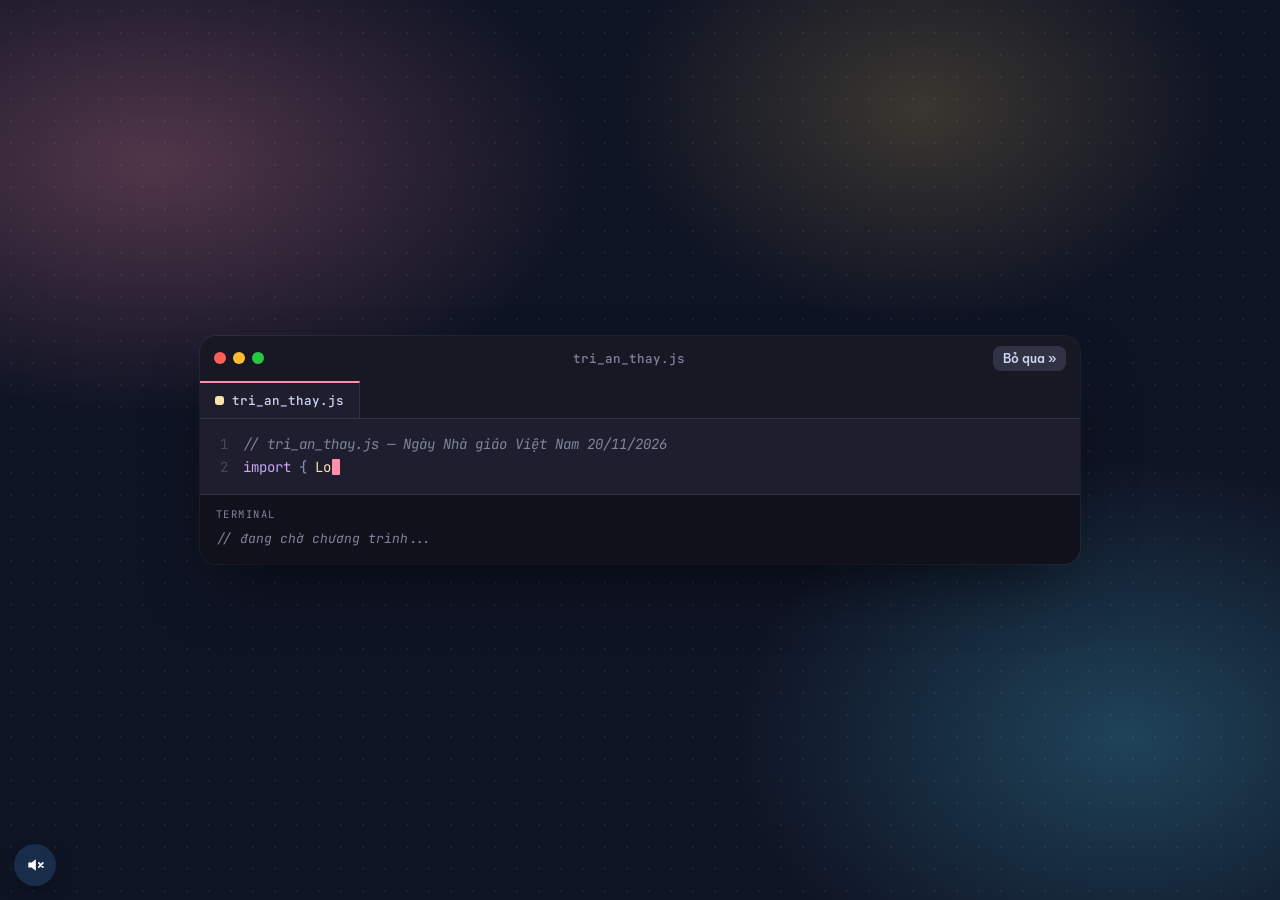
==== commit c765fd9b: "Tự gửi bù lời chúc đã lưu trên máy khi web kết nối Google Sheet; chặn gửi trùng Co-Authored-By: Clau" ====
--- a/index.html
+++ b/index.html
@@ -9,7 +9,7 @@
   <link rel="preconnect" href="https://fonts.googleapis.com">
   <link rel="preconnect" href="https://fonts.gstatic.com" crossorigin>
   <link href="https://fonts.googleapis.com/css2?family=Be+Vietnam+Pro:wght@400;500;600;700;800&family=Dancing+Script:wght@600;700&family=JetBrains+Mono:wght@400;500;700&family=Lora:ital,wght@0,400;0,500;1,400&family=Patrick+Hand&family=Playfair+Display:wght@600;700;800&display=swap" rel="stylesheet">
-  <link rel="stylesheet" href="assets/style.css?v=20261118l">
+  <link rel="stylesheet" href="assets/style.css?v=20261118m">
 </head>
 <body class="page-main intro-on">
 
@@ -173,9 +173,9 @@
     <button class="lb-nav" id="lbNext" type="button" aria-label="Ảnh sau">›</button>
   </div>
 
-  <script src="config.js?v=20261118l"></script>
-  <script src="assets/vendor/qrcode.min.js?v=20261118l"></script>
-  <script src="assets/common.js?v=20261118l"></script>
-  <script src="assets/main.js?v=20261118l"></script>
+  <script src="config.js?v=20261118m"></script>
+  <script src="assets/vendor/qrcode.min.js?v=20261118m"></script>
+  <script src="assets/common.js?v=20261118m"></script>
+  <script src="assets/main.js?v=20261118m"></script>
 </body>
 </html>
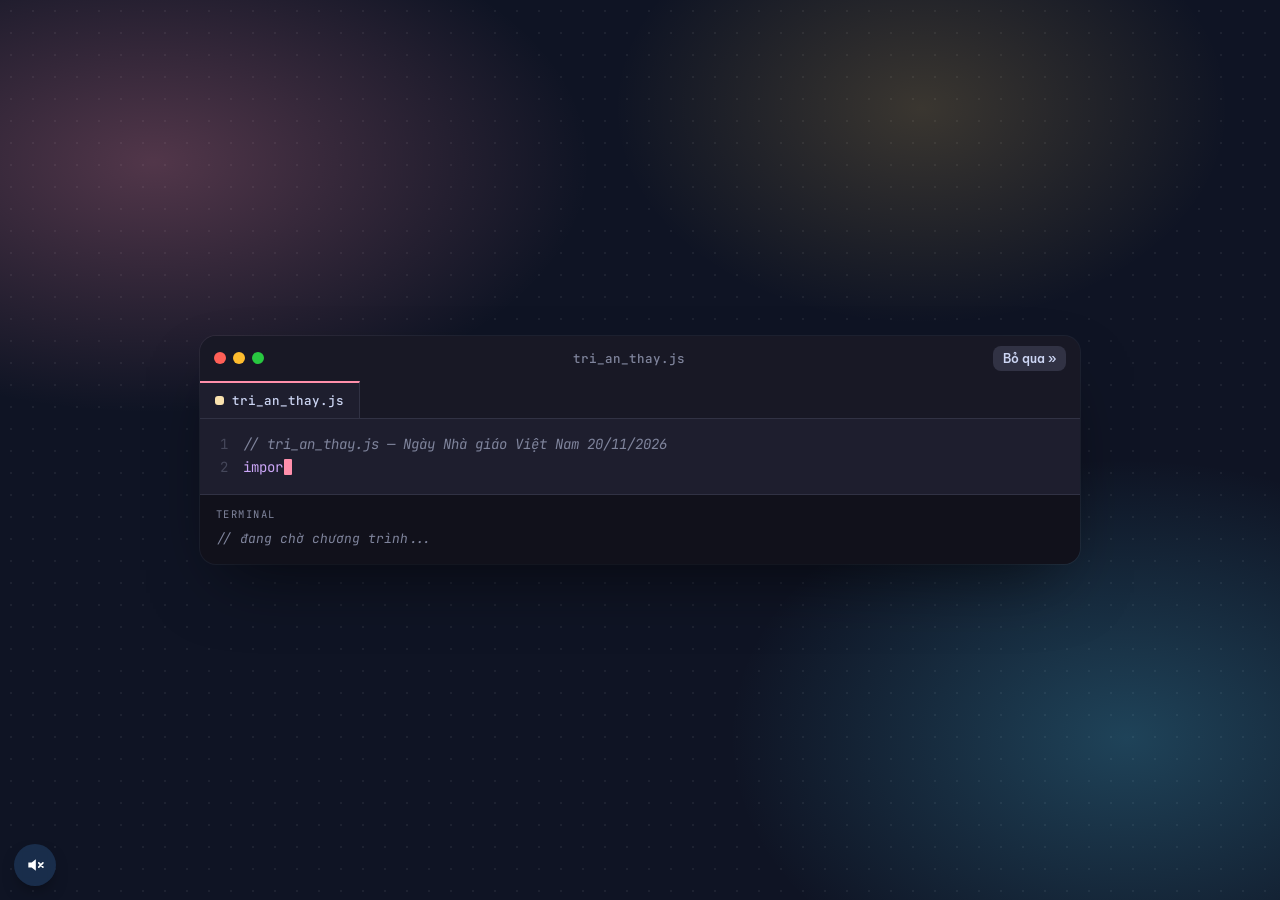
==== commit 65e003c4: "Kết nối bức tường lời chúc với Google Sheet (Apps Script) Co-Authored-By: Claude Opus 5.5 <noreply@a" ====
--- a/index.html
+++ b/index.html
@@ -9,7 +9,7 @@
   <link rel="preconnect" href="https://fonts.googleapis.com">
   <link rel="preconnect" href="https://fonts.gstatic.com" crossorigin>
   <link href="https://fonts.googleapis.com/css2?family=Be+Vietnam+Pro:wght@400;500;600;700;800&family=Dancing+Script:wght@600;700&family=JetBrains+Mono:wght@400;500;700&family=Lora:ital,wght@0,400;0,500;1,400&family=Patrick+Hand&family=Playfair+Display:wght@600;700;800&display=swap" rel="stylesheet">
-  <link rel="stylesheet" href="assets/style.css?v=20261118m">
+  <link rel="stylesheet" href="assets/style.css?v=20261118n">
 </head>
 <body class="page-main intro-on">
 
@@ -173,9 +173,9 @@
     <button class="lb-nav" id="lbNext" type="button" aria-label="Ảnh sau">›</button>
   </div>
 
-  <script src="config.js?v=20261118m"></script>
-  <script src="assets/vendor/qrcode.min.js?v=20261118m"></script>
-  <script src="assets/common.js?v=20261118m"></script>
-  <script src="assets/main.js?v=20261118m"></script>
+  <script src="config.js?v=20261118n"></script>
+  <script src="assets/vendor/qrcode.min.js?v=20261118n"></script>
+  <script src="assets/common.js?v=20261118n"></script>
+  <script src="assets/main.js?v=20261118n"></script>
 </body>
 </html>
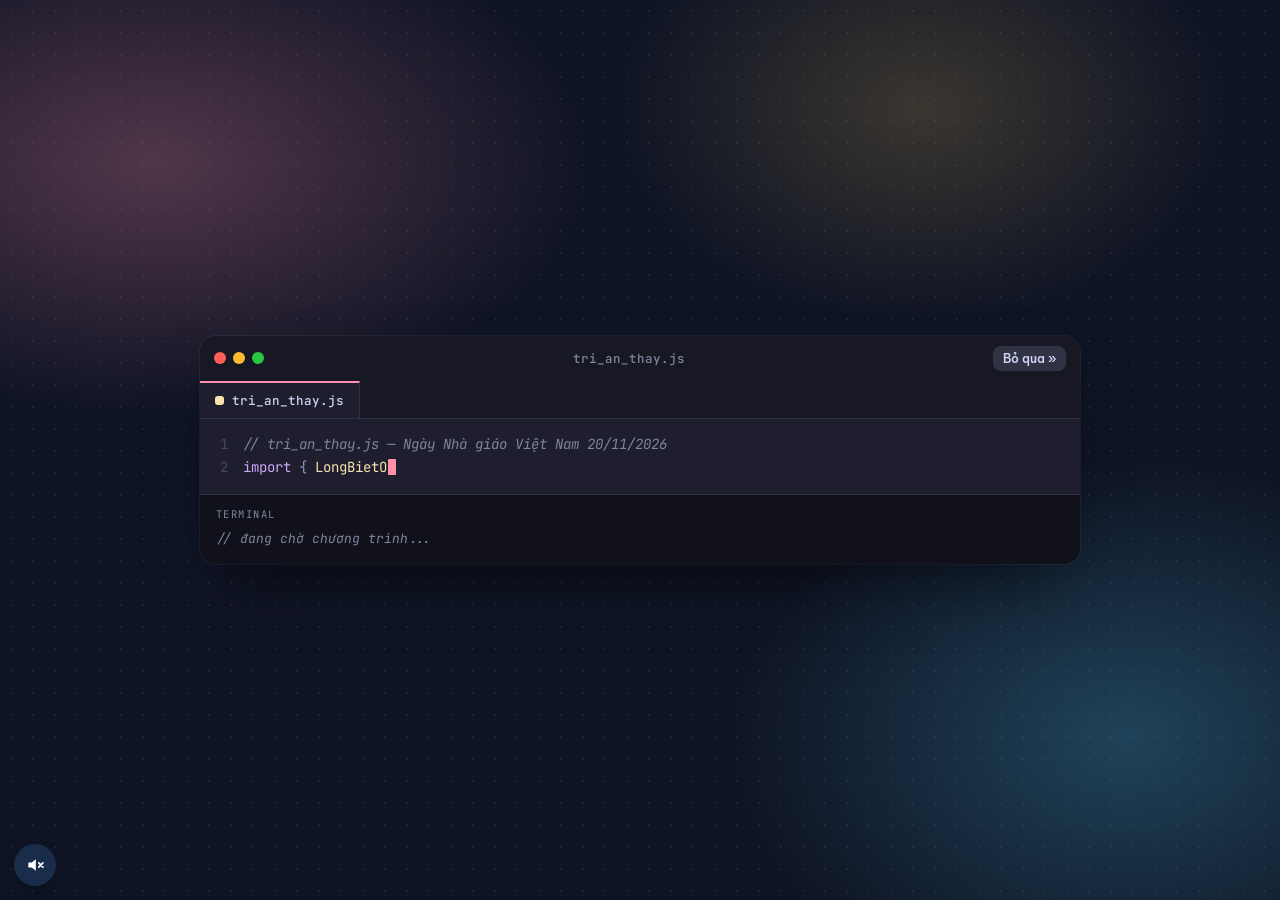
==== commit 1e8c3f5c: "Đổi sang Apps Script tài khoản cá nhân (công khai); gửi lại lời chúc khi đổi nơi nhận Co-Authored-By" ====
--- a/index.html
+++ b/index.html
@@ -9,7 +9,7 @@
   <link rel="preconnect" href="https://fonts.googleapis.com">
   <link rel="preconnect" href="https://fonts.gstatic.com" crossorigin>
   <link href="https://fonts.googleapis.com/css2?family=Be+Vietnam+Pro:wght@400;500;600;700;800&family=Dancing+Script:wght@600;700&family=JetBrains+Mono:wght@400;500;700&family=Lora:ital,wght@0,400;0,500;1,400&family=Patrick+Hand&family=Playfair+Display:wght@600;700;800&display=swap" rel="stylesheet">
-  <link rel="stylesheet" href="assets/style.css?v=20261118n">
+  <link rel="stylesheet" href="assets/style.css?v=20261118o">
 </head>
 <body class="page-main intro-on">
 
@@ -173,9 +173,9 @@
     <button class="lb-nav" id="lbNext" type="button" aria-label="Ảnh sau">›</button>
   </div>
 
-  <script src="config.js?v=20261118n"></script>
-  <script src="assets/vendor/qrcode.min.js?v=20261118n"></script>
-  <script src="assets/common.js?v=20261118n"></script>
-  <script src="assets/main.js?v=20261118n"></script>
+  <script src="config.js?v=20261118o"></script>
+  <script src="assets/vendor/qrcode.min.js?v=20261118o"></script>
+  <script src="assets/common.js?v=20261118o"></script>
+  <script src="assets/main.js?v=20261118o"></script>
 </body>
 </html>
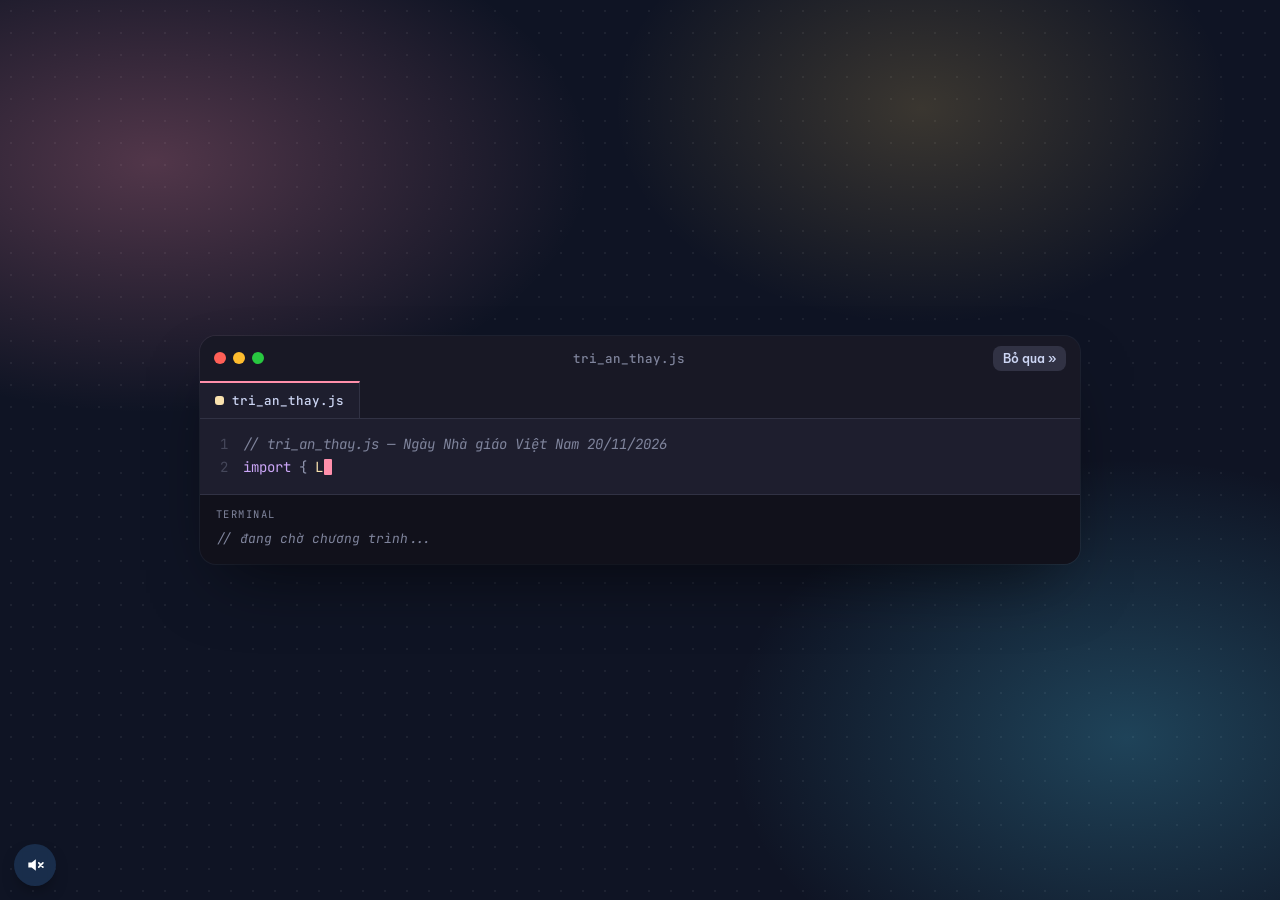
==== commit 321499d3: "Chế độ quản lý xoá lời chúc trong bảng tổng hợp; kiểm tra xoá thành công; nút × trên bức tường cho m" ====
--- a/index.html
+++ b/index.html
@@ -9,7 +9,7 @@
   <link rel="preconnect" href="https://fonts.googleapis.com">
   <link rel="preconnect" href="https://fonts.gstatic.com" crossorigin>
   <link href="https://fonts.googleapis.com/css2?family=Be+Vietnam+Pro:wght@400;500;600;700;800&family=Dancing+Script:wght@600;700&family=JetBrains+Mono:wght@400;500;700&family=Lora:ital,wght@0,400;0,500;1,400&family=Patrick+Hand&family=Playfair+Display:wght@600;700;800&display=swap" rel="stylesheet">
-  <link rel="stylesheet" href="assets/style.css?v=20261118o">
+  <link rel="stylesheet" href="assets/style.css?v=20261118p">
 </head>
 <body class="page-main intro-on">
 
@@ -173,9 +173,9 @@
     <button class="lb-nav" id="lbNext" type="button" aria-label="Ảnh sau">›</button>
   </div>
 
-  <script src="config.js?v=20261118o"></script>
-  <script src="assets/vendor/qrcode.min.js?v=20261118o"></script>
-  <script src="assets/common.js?v=20261118o"></script>
-  <script src="assets/main.js?v=20261118o"></script>
+  <script src="config.js?v=20261118p"></script>
+  <script src="assets/vendor/qrcode.min.js?v=20261118p"></script>
+  <script src="assets/common.js?v=20261118p"></script>
+  <script src="assets/main.js?v=20261118p"></script>
 </body>
 </html>
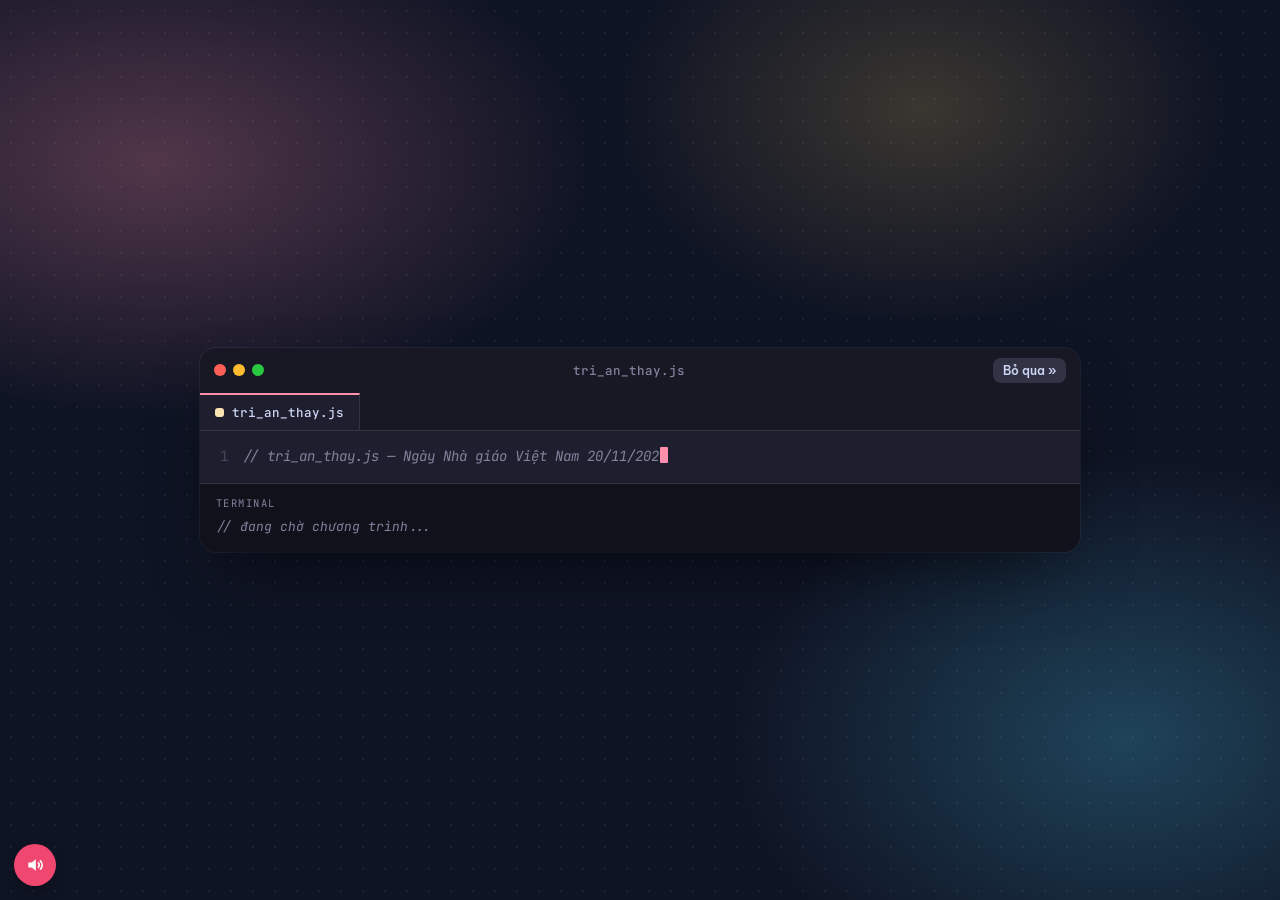
==== commit ce9f26e7: "Chế độ admin trên mọi trang: đăng nhập bằng ADMIN_KEY, thanh admin, bỏ qua game, quản lý lời chúc Co" ====
--- a/index.html
+++ b/index.html
@@ -9,7 +9,7 @@
   <link rel="preconnect" href="https://fonts.googleapis.com">
   <link rel="preconnect" href="https://fonts.gstatic.com" crossorigin>
   <link href="https://fonts.googleapis.com/css2?family=Be+Vietnam+Pro:wght@400;500;600;700;800&family=Dancing+Script:wght@600;700&family=JetBrains+Mono:wght@400;500;700&family=Lora:ital,wght@0,400;0,500;1,400&family=Patrick+Hand&family=Playfair+Display:wght@600;700;800&display=swap" rel="stylesheet">
-  <link rel="stylesheet" href="assets/style.css?v=20261118p">
+  <link rel="stylesheet" href="assets/style.css?v=20261118q">
 </head>
 <body class="page-main intro-on">
 
@@ -173,9 +173,10 @@
     <button class="lb-nav" id="lbNext" type="button" aria-label="Ảnh sau">›</button>
   </div>
 
-  <script src="config.js?v=20261118p"></script>
-  <script src="assets/vendor/qrcode.min.js?v=20261118p"></script>
-  <script src="assets/common.js?v=20261118p"></script>
-  <script src="assets/main.js?v=20261118p"></script>
+  <script src="config.js?v=20261118q"></script>
+  <script src="assets/vendor/qrcode.min.js?v=20261118q"></script>
+  <script src="assets/common.js?v=20261118q"></script>
+  <script src="assets/admin.js?v=20261118q"></script>
+  <script src="assets/main.js?v=20261118q"></script>
 </body>
 </html>
--- a/assets/style.css
+++ b/assets/style.css
@@ -582,3 +582,38 @@
 }
 .wall-link { display: inline-block; margin-top: 10px; font: 700 14px var(--f-body); color: var(--rose); }
 .foot a { color: var(--rose); font-weight: 700; }
+
+/* ---------- CHẾ ĐỘ ADMIN ---------- */
+.adm-bar {
+  position: fixed; top: calc(10px + env(safe-area-inset-top, 0px)); left: 50%; transform: translateX(-50%); z-index: 140;
+  display: flex; align-items: center; gap: 6px; max-width: calc(100vw - 24px); padding: 6px;
+  background: rgba(20, 30, 52, .92); color: #fff; border-radius: 999px; box-shadow: 0 14px 30px -12px rgba(0, 0, 0, .6); backdrop-filter: blur(6px);
+  font: 600 13px var(--f-body);
+}
+.adm-badge { flex: 0 0 auto; display: inline-flex; align-items: center; gap: 6px; border: 0; cursor: pointer; padding: 7px 12px; border-radius: 999px; background: linear-gradient(135deg, #fff1c1, var(--gold)); color: var(--navy); font: 800 13px var(--f-body); }
+.adm-acts { display: flex; gap: 4px; overflow-x: auto; scrollbar-width: none; min-width: 0; }
+.adm-acts::-webkit-scrollbar { display: none; }
+.adm-acts button { flex: 0 0 auto; border: 0; cursor: pointer; padding: 7px 12px; border-radius: 999px; background: rgba(255, 255, 255, .1); color: #fff; font: 600 13px var(--f-body); white-space: nowrap; }
+.adm-acts button:hover { background: rgba(255, 255, 255, .22); }
+.adm-acts button.out { color: #ffb3c6; }
+.adm-bar.mini { padding: 4px; }
+.adm-bar.mini .adm-acts, .adm-bar.mini .adm-badge span { display: none; }
+.is-admin .topbar { margin-top: 48px; }
+.page-wish.is-admin .wish-top, .page-sum.is-admin .wish-top { margin-top: 48px; }
+.adm-lock {
+  position: fixed; right: max(12px, env(safe-area-inset-right, 0px)); bottom: calc(14px + env(safe-area-inset-bottom, 0px)); z-index: 95;
+  width: 34px; height: 34px; border-radius: 50%; border: 0; cursor: pointer; display: grid; place-items: center;
+  background: rgba(29, 53, 87, .35); color: #fff; opacity: .55; transition: opacity .2s, background .2s;
+}
+.adm-lock:hover, .adm-lock:focus-visible { opacity: 1; background: var(--navy); }
+.adm-modal { z-index: 150; }
+.adm-modal input { width: 100%; font: 16px var(--f-body); padding: 12px 14px; border: 2px solid #e3eaf3; border-radius: 12px; outline: none; margin-bottom: 4px; }
+.adm-modal input:focus { border-color: var(--pink); }
+.adm-err { min-height: 1.2em; color: var(--rose) !important; font-weight: 600; margin: 4px 0 10px !important; }
+@media (max-width: 680px) {
+  .adm-bar { width: calc(100vw - 20px); flex-wrap: wrap; justify-content: center; border-radius: 20px; }
+  .adm-bar.mini { width: auto; }
+  .adm-acts { flex-wrap: wrap; justify-content: center; overflow: visible; }
+  .adm-acts button { padding: 7px 10px; font-size: 12.5px; }
+  .is-admin .topbar, .page-wish.is-admin .wish-top, .page-sum.is-admin .wish-top { margin-top: 128px; }
+}
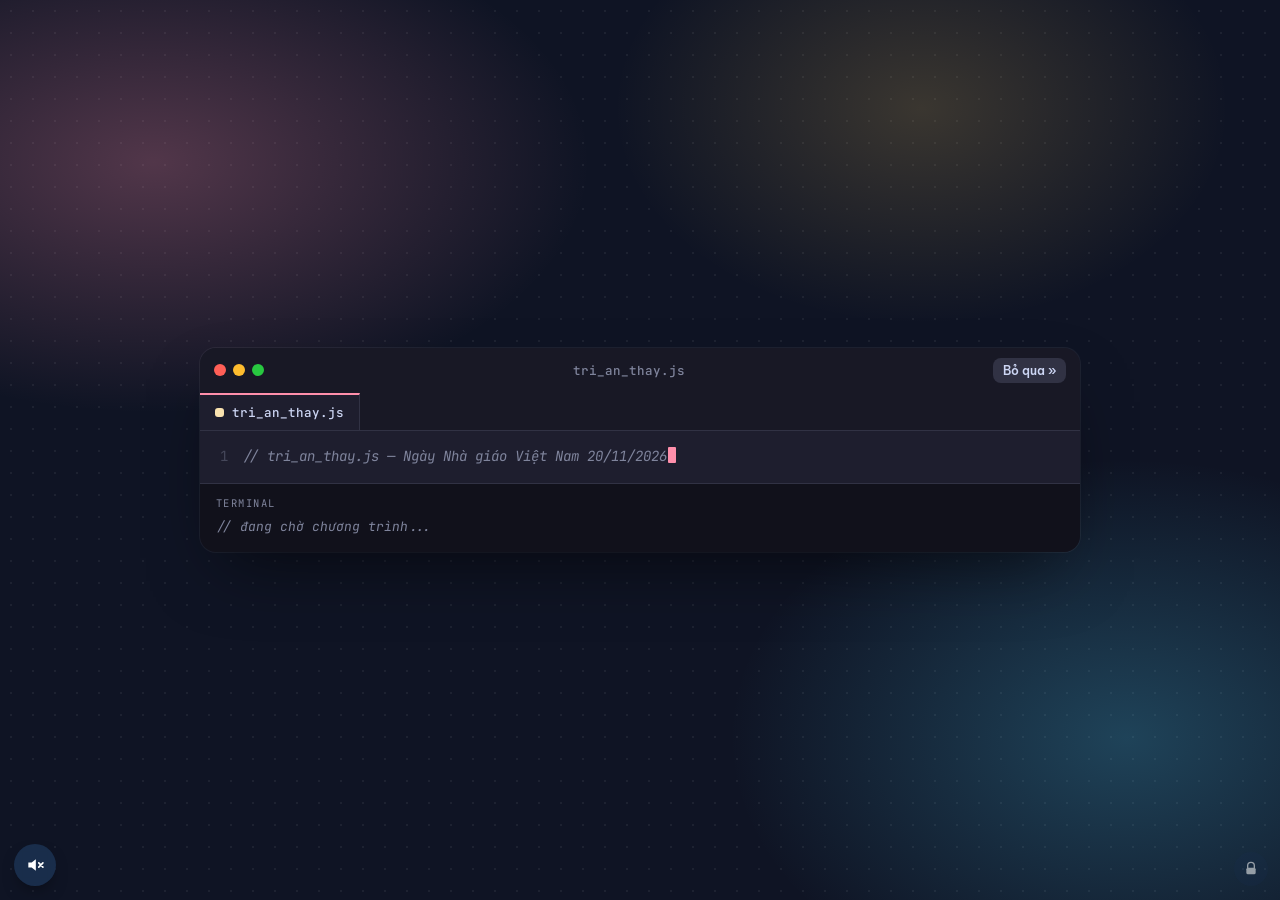
==== commit 18e965aa: "Sửa lỗi trình duyệt dùng config cũ: tăng số phiên bản, thêm mật khẩu admin (mã hoá) vào content.json" ====
--- a/index.html
+++ b/index.html
@@ -9,7 +9,7 @@
   <link rel="preconnect" href="https://fonts.googleapis.com">
   <link rel="preconnect" href="https://fonts.gstatic.com" crossorigin>
   <link href="https://fonts.googleapis.com/css2?family=Be+Vietnam+Pro:wght@400;500;600;700;800&family=Dancing+Script:wght@600;700&family=JetBrains+Mono:wght@400;500;700&family=Lora:ital,wght@0,400;0,500;1,400&family=Patrick+Hand&family=Playfair+Display:wght@600;700;800&display=swap" rel="stylesheet">
-  <link rel="stylesheet" href="assets/style.css?v=20261118q">
+  <link rel="stylesheet" href="assets/style.css?v=20261119a">
 </head>
 <body class="page-main intro-on">
 
@@ -173,10 +173,10 @@
     <button class="lb-nav" id="lbNext" type="button" aria-label="Ảnh sau">›</button>
   </div>
 
-  <script src="config.js?v=20261118q"></script>
-  <script src="assets/vendor/qrcode.min.js?v=20261118q"></script>
-  <script src="assets/common.js?v=20261118q"></script>
-  <script src="assets/admin.js?v=20261118q"></script>
-  <script src="assets/main.js?v=20261118q"></script>
+  <script src="config.js?v=20261119a"></script>
+  <script src="assets/vendor/qrcode.min.js?v=20261119a"></script>
+  <script src="assets/common.js?v=20261119a"></script>
+  <script src="assets/admin.js?v=20261119a"></script>
+  <script src="assets/main.js?v=20261119a"></script>
 </body>
 </html>
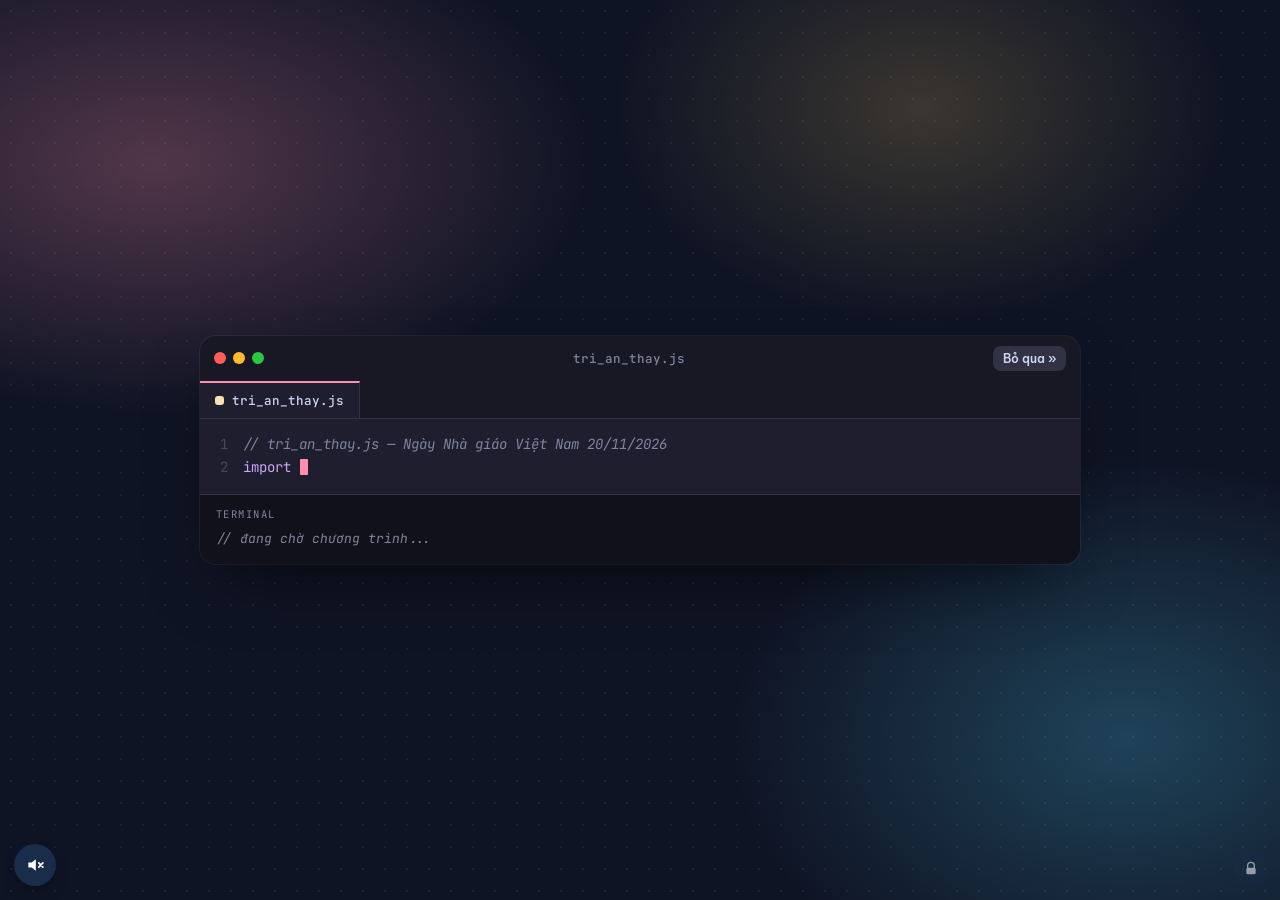
==== commit a49f1ec8: "Đổi sang link Apps Script mới (đã cập nhật ADMIN_KEY) Co-Authored-By: Claude Opus 5.5 <noreply@anthr" ====
--- a/index.html
+++ b/index.html
@@ -9,7 +9,7 @@
   <link rel="preconnect" href="https://fonts.googleapis.com">
   <link rel="preconnect" href="https://fonts.gstatic.com" crossorigin>
   <link href="https://fonts.googleapis.com/css2?family=Be+Vietnam+Pro:wght@400;500;600;700;800&family=Dancing+Script:wght@600;700&family=JetBrains+Mono:wght@400;500;700&family=Lora:ital,wght@0,400;0,500;1,400&family=Patrick+Hand&family=Playfair+Display:wght@600;700;800&display=swap" rel="stylesheet">
-  <link rel="stylesheet" href="assets/style.css?v=20261119a">
+  <link rel="stylesheet" href="assets/style.css?v=20261119b">
 </head>
 <body class="page-main intro-on">
 
@@ -173,10 +173,10 @@
     <button class="lb-nav" id="lbNext" type="button" aria-label="Ảnh sau">›</button>
   </div>
 
-  <script src="config.js?v=20261119a"></script>
-  <script src="assets/vendor/qrcode.min.js?v=20261119a"></script>
-  <script src="assets/common.js?v=20261119a"></script>
-  <script src="assets/admin.js?v=20261119a"></script>
-  <script src="assets/main.js?v=20261119a"></script>
+  <script src="config.js?v=20261119b"></script>
+  <script src="assets/vendor/qrcode.min.js?v=20261119b"></script>
+  <script src="assets/common.js?v=20261119b"></script>
+  <script src="assets/admin.js?v=20261119b"></script>
+  <script src="assets/main.js?v=20261119b"></script>
 </body>
 </html>
